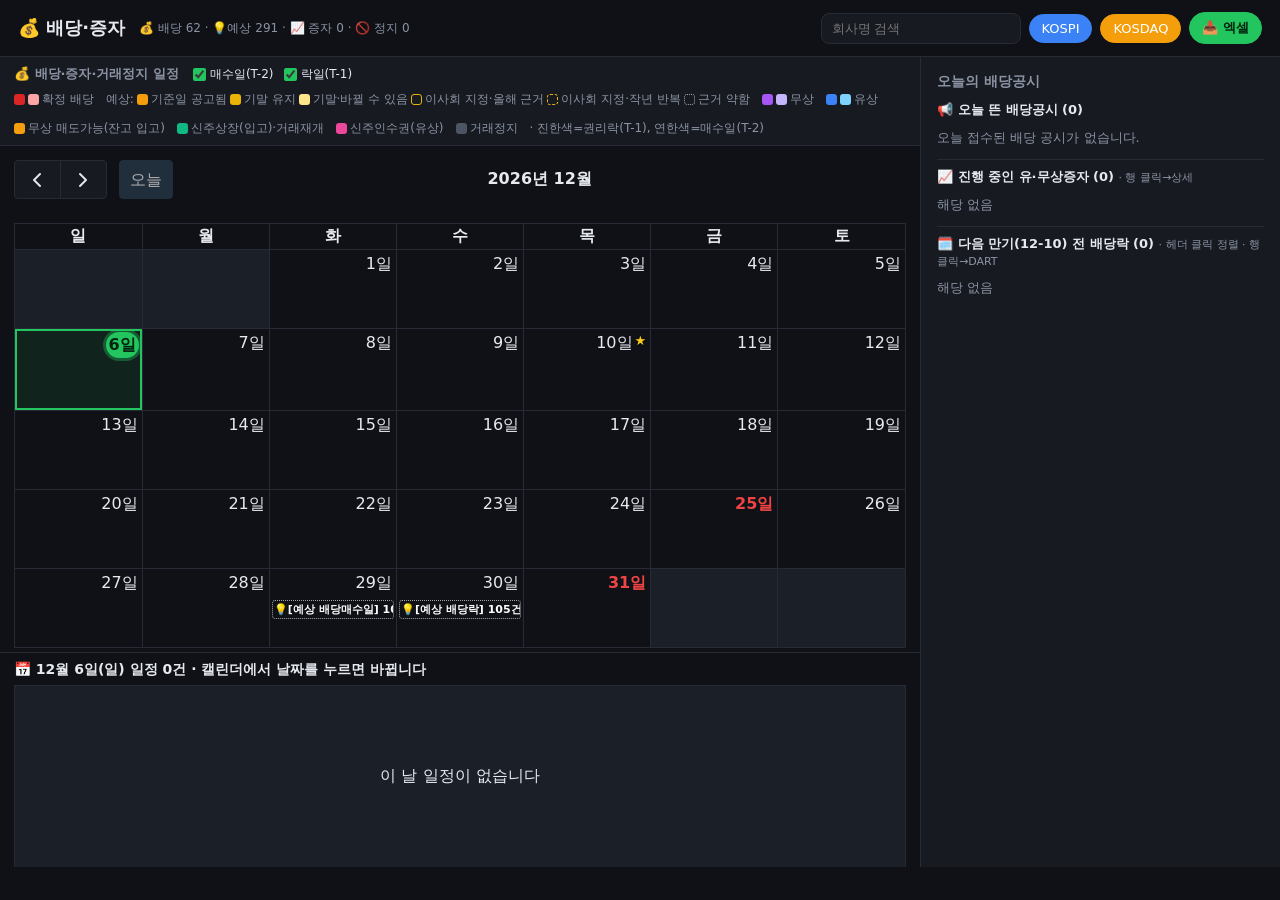
==== dividend/index.html @ 0f963ffe "배당 엑셀: 지급일 칸 삭제, 만기 후·배당락 월물을 매월 만기(주식선물 월물) 기준으로 - 몇월 만기 후 = 배당매수일이 들어가지 않는 가장 끝 월물(만기 당일 포함) + '만기" ====
<!DOCTYPE html>
<html lang="ko">
<head>
<meta charset="UTF-8">
<meta name="viewport" content="width=device-width, initial-scale=1.0">
<title>💰 배당·증자 캘린더</title>
<script src="../common/vendor/fullcalendar.min.js"></script>
<script src="../common/common.js"></script>
<script src="../common/vendor/xlsx.style.min.js"></script>
<link rel="stylesheet" href="../common/common.css">
<style>
  .dortab{width:100%;border-collapse:collapse;font-size:13px}
  .dortab th{text-align:left;color:var(--muted);font-size:11px;font-weight:600;padding:5px 8px;border-bottom:1px solid var(--line);cursor:pointer;user-select:none;white-space:nowrap}
  .dortab th[data-sk]:hover{color:var(--div)}
  .dortab th .ar{font-size:10px;color:var(--muted)}
  .dortab td{padding:6px 8px;border-bottom:1px solid var(--line)}
  .dortab tr.dor{cursor:pointer}
  .dortab tr.dor:hover td{background:var(--bg)}
  .dortab td.nm{font-weight:600}
  .dortab td.px{text-align:right;color:var(--muted);white-space:nowrap}
  .dortab td.dt{text-align:right;color:var(--muted);font-size:11px;white-space:nowrap}
  .cal-bar{display:flex;align-items:center;flex-wrap:wrap;gap:8px 14px;padding:8px 14px;border-bottom:1px solid var(--line);background:var(--panel)}
  .cal-bar-lbl{font-size:13px;font-weight:700;color:var(--muted);white-space:nowrap}
  .cal-legend{display:flex;align-items:center;gap:12px;font-size:12px;color:var(--muted);flex-wrap:wrap}
  .cal-legend .lg{display:inline-flex;align-items:center;gap:3px}
  .cal-legend .lg i{width:11px;height:11px;border-radius:3px;display:inline-block}
  .divlist .lh{font-size:13px;font-weight:700;margin-bottom:10px}
  .divlist .di{padding:9px 10px;border:1px solid var(--line);border-radius:8px;margin-bottom:7px;cursor:pointer;background:var(--bg)}
  .divlist .di:hover{border-color:var(--div)}
  .divlist .di b{font-size:14px}
  .divlist .di .sub{font-size:12px;color:var(--muted)}
  .divlist .mkt{font-size:10px;padding:1px 6px;border-radius:5px;margin-left:4px}
  #dayList .mkt{font-size:11px;font-weight:800;padding:1px 6px;border-radius:5px;margin-right:4px}
  #dayList .mkt.KOSPI{background:#1d4ed8;color:#fff}
  #dayList .mkt.KOSDAQ{background:#f59e0b;color:#1a1200}
  .mkt.KOSPI{background:rgba(59,130,246,.2);color:#93c5fd}
  .mkt.KOSDAQ{background:rgba(245,158,11,.2);color:#fcd34d}
  .back{display:inline-block;margin-bottom:10px;color:var(--div);cursor:pointer;font-size:13px}
  /* 지수배당포인트 (사이드 상단) — 지수 카드(접기) > 포함 종목·배당금·배당락일 */
  .dp{margin-bottom:14px;padding-bottom:10px;border-bottom:1px solid var(--line)}
  .dp .lh{font-size:13px;font-weight:700;margin-bottom:8px}
  .dpf{font-size:12px;line-height:1.55;padding:8px 10px;border:1px dashed var(--line);border-radius:8px;background:var(--bg);margin-bottom:8px}
  .dpf span{color:var(--muted);font-size:11px}
  .dpc{border:1px solid var(--line);border-radius:8px;margin-bottom:7px;background:var(--bg)}
  .dpc>summary{cursor:pointer;padding:9px 10px;list-style-position:inside;font-size:14px}
  .dpc>summary .dpt{float:right;font-weight:800;color:var(--div)}
  .dpc>summary .dps{display:block;font-size:11px;color:var(--muted);margin-top:2px;padding-left:14px}
  .dpc[open]>summary{border-bottom:1px solid var(--line)}
  .dpm{font-size:11px;color:var(--muted);padding:6px 10px}
  .dperr{color:#f87171}
  .dpi{font-size:12px;margin:0 0 4px}
  .dpi td{padding:4px 8px}
  .dpi th{cursor:default}
  .st{font-size:10px;font-weight:600;padding:1px 5px;border-radius:5px;margin-left:3px}
  .st.ok{background:rgba(34,197,94,.18);color:#86efac}
  .st.half{background:rgba(59,130,246,.18);color:#93c5fd}
  .st.est{background:rgba(234,179,8,.18);color:#fde047}
  .st.und{background:rgba(239,68,68,.16);color:#fca5a5}
  /* 기준일 확정 5단계 사다리 */
  .lad{margin:6px 0 2px;display:flex;flex-direction:column;gap:3px}
  .lad .st{display:flex;align-items:flex-start;gap:7px;font-size:12px;line-height:1.45;padding:2px 5px;border-radius:5px}
  .lad .st .dot{flex:none;width:15px;text-align:center}
  .lad .st.none{color:var(--muted)}
  .lad .st.cur{background:rgba(234,179,8,.13);outline:1px solid rgba(234,179,8,.35)}
  .lad .st b{font-weight:700}
  .lad .st .sub{color:var(--muted);font-weight:400}
  .anc{font-size:12.5px;margin:6px 0 2px;padding:6px 8px;border-radius:6px;background:rgba(124,197,255,.08);border:1px solid rgba(124,197,255,.25)}
  /* 배당 — 권리락(T-1) 진빨강 / 매수일(T-2) 연빨강 */
  .fc-event.dv-ex{background:#dc2626;border-color:#dc2626;color:#fff;font-weight:600}
  .fc-event.dv-buy{background:#fca5a5;border-color:#fca5a5;color:#3a0a0a;font-weight:600}
  /* 월 캘린더 + 아래 선택한 날짜 목록 */
  .cal-scroll{flex:1;min-height:0;overflow:auto}
  .cal-scroll #calendar{flex:none;overflow:visible;padding-bottom:4px}
  .fc .fc-daygrid-day{cursor:pointer}
  .fc .fc-daygrid-day.sel{background:rgba(34,197,94,.10);box-shadow:inset 0 0 0 2px var(--accent)}
  .day-h{padding:8px 14px 6px;font-weight:700;font-size:14px;border-top:1px solid var(--line)}
  #dayList{padding:0 14px 14px}
  /* 예상배당 날짜 확실도 — 진할수록 확실, 점선으로 갈수록 날짜 근거가 약함 */
  .fc-event.est{font-weight:600}
  .fc-event.est-g0{background:#f59e0b;border-color:#f59e0b;color:#241a00}
  .fc-event.est-g1{background:var(--est);border-color:var(--est);color:#241a00}
  .fc-event.est-g2{background:#fde68a;border-color:#fde68a;color:#241a00}
  .fc-event.est-g3{background:rgba(234,179,8,.18);border:1.5px solid var(--est);color:#fde047}
  .fc-event.est-g4{background:transparent;border:1.5px dashed var(--est);color:#fde047}
  .fc-event.est-g5{background:transparent;border:1.5px dotted #a3a3a3;color:#d4d4d4}
  .grade{font-size:11px;font-weight:700;padding:1px 6px;border-radius:5px;background:rgba(234,179,8,.18);color:#fde047;white-space:nowrap}
  .chip.xlsx{color:#04240f;background:var(--accent);border-color:var(--accent);font-weight:700}
  .show-pick{display:flex;gap:10px;align-items:center;font-size:12px;color:var(--text)}
  .show-pick label{display:inline-flex;align-items:center;gap:4px;cursor:pointer;user-select:none;white-space:nowrap}
  .show-pick input{margin:0;accent-color:var(--accent);cursor:pointer}
  /* 무상증자 — 권리락(T-1) 보라 / 권리부매수(T-2) 연보라 */
  .fc-event.cap-bonus-ex{background:#a855f7;border-color:#a855f7;font-weight:600}
  .fc-event.cap-bonus-buy{background:#c4b5fd;border-color:#c4b5fd;color:#1a1030;font-weight:600}
  /* 유상증자 — 권리락(T-1) 파랑 / 권리부매수(T-2) 하늘 */
  .fc-event.cap-rights-ex{background:#3b82f6;border-color:#3b82f6;font-weight:600}
  .fc-event.cap-rights-buy{background:#7dd3fc;border-color:#7dd3fc;color:#04222a;font-weight:600}
  /* 신주 상장(입고)일 — 무·유 공통 초록 / 유상 신주인수권증서 상장(입고)일 핑크 */
  .fc-event.cap-list{background:#10b981;border-color:#10b981;color:#022c22;font-weight:700}
  .fc-event.cap-warrant{background:#ec4899;border-color:#ec4899;color:#2a0716;font-weight:700}
  /* 무상 매도 가능일(신주상장 T-2, 잔고 입고) — 주황 */
  .fc-event.cap-sell{background:#f59e0b;border-color:#f59e0b;color:#2a1700;font-weight:700}
  /* 거래정지 — 정지 시작(진회색) / 거래재개 초록, 예정이면 점선 테두리 */
  .fc-event.halt-stop{background:#4b5563;border-color:#374151;color:#f3f4f6;font-weight:700}
  .fc-event.halt-resume{background:#10b981;border-color:#10b981;color:#022c22;font-weight:700}
  .fc-event.halt-tent{background:transparent;border:1.5px dashed #10b981;color:#10b981}
  /* 목록 보기 — 하루치 안에서 색 띠가 이어 보이지 않게 행 배경은 그대로, 점만 색 */
  .fc-list-event td{background:transparent!important}
</style>
</head>
<body>
<header>
  <h1>💰 배당·증자</h1>
  <span class="meta" id="meta">불러오는 중…</span>
  <div class="controls">
    <input type="search" id="q" placeholder="회사명 검색">
    <span class="chip kospi on" data-market="KOSPI">KOSPI</span>
    <span class="chip kosdaq on" data-market="KOSDAQ">KOSDAQ</span>
    <span class="chip xlsx" id="xlsxBtn" title="캘린더에 보고 있는 달 1일부터 그 이후 배당(확정·예상)을 엑셀로 — 검색·시장 필터 반영">📥 엑셀</span>
  </div>
</header>
<div class="cal-row">
  <div class="cal-col">
    <div class="cal-bar">
      <span class="cal-bar-lbl">💰 배당·증자·거래정지 일정</span>
      <span class="show-pick" title="배당·증자의 매수일(T-2) / 락일(T-1) 중 볼 것">
        <label><input type="checkbox" id="showBuy" checked> 매수일(T-2)</label>
        <label><input type="checkbox" id="showEx" checked> 락일(T-1)</label>
      </span>
      <span class="cal-legend">
        <span class="lg"><i style="background:#dc2626"></i><i style="background:#fca5a5"></i> 확정 배당</span>
        <span class="lg" title="예상배당 — 기준일 날짜가 얼마나 확실한가">예상:
          <i style="background:#f59e0b"></i>기준일 공고됨
          <i style="background:var(--est)"></i>기말 유지 <i style="background:#fde68a"></i>기말·바뀔 수 있음
          <i style="border:1.5px solid var(--est)"></i>이사회 지정·올해 근거 <i style="border:1.5px dashed var(--est)"></i>이사회 지정·작년 반복
          <i style="border:1.5px dotted #a3a3a3"></i>근거 약함</span>
        <span class="lg"><i style="background:#a855f7"></i><i style="background:#c4b5fd"></i> 무상</span>
        <span class="lg"><i style="background:#3b82f6"></i><i style="background:#7dd3fc"></i> 유상</span>
        <span class="lg"><i style="background:#f59e0b"></i> 무상 매도가능(잔고 입고)</span>
        <span class="lg"><i style="background:#10b981"></i> 신주상장(입고)·거래재개</span>
        <span class="lg"><i style="background:#ec4899"></i> 신주인수권(유상)</span>
        <span class="lg"><i style="background:#4b5563"></i> 거래정지</span>
        <span>· 진한색=권리락(T-1), 연한색=매수일(T-2)</span>
      </span>
    </div>
    <div class="cal-scroll">
      <div id="calendar"></div>
      <div class="day-h" id="dayHead"></div>
      <div id="dayList"></div>
    </div>
  </div>
  <div id="side">
    <h2>오늘의 배당공시</h2>
    <div id="detail" class="empty">캘린더에서 항목을 클릭하면 여기에 내용이 표시됩니다.</div>
  </div>
</div>
<script>
// 배당 페이지 = 이 폴더 + common/ — 데이터는 DATA 아래 DATA_FILES 만 읽는다(따로 배포할 때 이 파일들만 같이 올림)
const DATA = "../data/";
const DATA_FILES = ["dividends.json","capital.json","research.json","halts.json","divpoints.json","expiries.json","dividend_check.json"];
let DIV = [], CAP = [], HALT = [], EXP = [];
let RES = {companies:{}, events:[]};   // 리서치: 기준일 판정 + 예상배당(research.json)
let DP = null;                         // 지수배당포인트(divpoints.json)
let HOL = new Set(), EXPD = new Set(); // 휴장일·만기일 ISO 날짜 — 캘린더 날짜 빨간 글자·노란 별표
let calendar, dayCal;                  // 위: 월 캘린더(같은 날 같은 종류 많으면 묶음) / 아래: 선택한 날짜 목록(다 펼침)
let selDate = dISO(new Date());
const filters = { q:"", KOSPI:true, KOSDAQ:true };
let divListMode = false;               // 사이드가 '오늘의 배당공시' 목록이면 갱신 때 다시 그림
const todayISO = () => dISO(new Date());
const matchQ = e => { const q = filters.q.trim().toLowerCase(); return !q || `${e.corp}`.toLowerCase().includes(q); };
const shown = e => filters[e.market] && matchQ(e);
const show = {buy:true, ex:true};      // 매수일(T-2)·락일(T-1) 중 무엇을 볼지 — 배당·예상배당·증자 공통
try{ Object.assign(show, JSON.parse(localStorage.getItem("div.show") || "{}")); }catch(_){}

// 예상배당 날짜 확실도 — 기준일 날짜가 얼마나 확실한가(금액은 별도). research.py 의 판정·날짜 근거로 나눔
const EST_GRADE = [
  {g:0, t:"기준일 공고됨·금액만 예상", d:"회사가 기준일을 공고했고 금액만 아직 안 나옴"},
  {g:1, t:"결산기말 기준일 유지", d:"작년에도 결산기말·분기말이었고, 정관상 바뀔 근거가 없음"},
  {g:2, t:"결산기말이지만 바뀔 수 있음", d:"작년엔 결산기말·분기말이었지만, 정관상 이사회가 기준일을 따로 정할 수 있음"},
  {g:3, t:"이사회 지정일·올해 주총/실적발표로 추정", d:"이사회가 정하는 기준일 — 올해 정기주총일·실적발표 예정일에 작년 간격을 더함"},
  {g:4, t:"이사회 지정일·작년 날짜 반복", d:"이사회가 정하는 기준일 — 올해 근거가 아직 없어 작년 같은 회차 기준일 + 52주"},
  {g:5, t:"근거 약함", d:"이 회사 이력이 없거나 판별이 어려워 수집대상 전체 중앙값 등으로 추정"},
];
const md = iso => iso ? `${+iso.slice(5,7)}/${+iso.slice(8,10)}` : "";
const estLabel = e => `예상 기준일 ${md(e.record_date)} — ${e.reason || estGrade(e).t}`;   // 날짜 + 이유 한 줄 (research.py 가 회차마다 만든 이유)
function estGrade(e){
  if(e.method==="확정 기준일") return EST_GRADE[0];
  if(e.method==="고정") return EST_GRADE[e.may_change ? 2 : 1];
  if(e.method==="유동" && e.alt && e.alt.A2) return EST_GRADE[3];
  if(e.method==="유동" && e.alt && e.alt.A1) return EST_GRADE[4];
  return EST_GRADE[5];
}
const METHOD_TXT = {"고정":"결산기말·분기말 고정", "유동":"이사회가 따로 정함", "유동 가능":"이사회가 정할 수 있음(이력 없음)",
                    "판별 불가":"판별 불가", "확정 기준일":"기준일 공고됨"};
const ALT_TXT = {A1:"작년 날짜 반복", A2:"올해 주총·실적발표 기준"};
const COND_TXT = {D13:"결산기말 전 한 달에 주총용 명부폐쇄만 있음", D14:"결산기말 전 한 달에 배당 기준일 공고 없음"};
const CH_TXT = {O:"이사회가 기준일을 따로 정할 수 있음", X:"기준일이 결산기말로 고정"};

let _divUp = [], _divSort = {key:"ex", dir:1};   // 기본: 배당락일 오름차순(가까운 날 먼저)
function divRowsHtml(){                 // 정렬 상태(_divSort) 반영해 배당락 표 행 생성
  const arr = _divUp.slice(), k = _divSort.key, dir = _divSort.dir;
  arr.sort((a,b)=>{
    if(k==="amt"){
      const pa=(a.per_share!=null)?+a.per_share:-Infinity, pb=(b.per_share!=null)?+b.per_share:-Infinity;
      return dir*(pa-pb);
    }
    if(k==="ex") return dir*((a.ex_date||"").localeCompare(b.ex_date||""));   // ISO 날짜는 사전식=시간순
    return dir*(a.corp||"").localeCompare(b.corp||"","ko");
  });
  return arr.map(e=>{
    const amt = (e.per_share!=null)?won(e.per_share)+"원":"미정";
    return `<tr class="dor" data-url="${esc(e.url)}"><td class="nm">${esc(e.corp)}</td><td class="px">${amt}</td><td class="dt">락 ${esc((e.ex_date||"").slice(5))}</td></tr>`;
  }).join("");
}
function renderDivUpTable(){
  const tb = document.getElementById("divUpBody"); if(!tb) return;
  tb.innerHTML = divRowsHtml();
  tb.querySelectorAll("tr.dor").forEach(el=> el.addEventListener("click",()=>{
    if(el.dataset.url) window.open(el.dataset.url,"_blank","noopener");   // 클릭 → DART 원문
  }));
  document.querySelectorAll("#divUpTab th[data-sk]").forEach(th=>{
    const on = th.dataset.sk===_divSort.key, ar = th.querySelector(".ar");
    if(ar) ar.textContent = on ? (_divSort.dir>0?"▲":"▼") : "⇅";
  });
}
function sortDivUp(k){                  // 헤더 클릭 → 정렬 키/방향 토글
  if(_divSort.key===k) _divSort.dir*=-1;
  else { _divSort.key=k; _divSort.dir = (k==="amt")?-1:1; }   // 배당금은 높은순 먼저, 이름/배당락은 오름차순
  renderDivUpTable();
}
const _dpOpen = new Set();   // 펼친 카드 키 — 자동갱신 재렌더에도 펼침 유지
const DP_ST = {"확정":"ok", "금액예상":"half", "예상":"est"};
function dpHtml(){
  if(!DP || !DP.indices) return "";
  const f2 = v => Number(v||0).toFixed(2);
  const md = d => esc((d||"").slice(5));
  let h = `<div class="dp"><div class="lh">📐 지수배당포인트 · 근월물 ${md(DP.expiries?.[0])} / 차월물 ${md(DP.expiries?.[1])} 만기</div>
    <div class="dpf"><b>${esc(DP.formula)}</b><br>
      <span>= 지수 × (배당 때문에 지수가 빠지는 비율) — 지수를 곱하는 건 비율을 포인트로 바꾸기 위함<br>
      대상: ${esc(DP.rule)} · 확정=DART 배당결정, 금액예상=기준일만 공시, 예상=리서치 추정,
      <b>월물미정</b>=기준일 공고 전이라 오늘+14일(${md(DP.earliest_ex)} 배당락)부터 근월물에 들어올 수 있음</span></div>`;
  DP.indices.forEach(c=>{
    const k = "c:"+c.key;
    const lvl = c.index_close ? Number(c.index_close).toLocaleString("ko-KR",{minimumFractionDigits:2}) : "-";
    const ms = c.months || [];
    h += `<details class="dpc" data-k="${esc(k)}"${_dpOpen.has(k)?" open":""}>
      <summary><b>${esc(c.name)}</b><span class="dpt">${ms.map(m=>f2(m.total)).join(" / ")}pt</span>
        <span class="dps">${ms.map(m=>`${esc(m.label)} 확정 ${f2(m.confirmed)} · 예상 ${f2(m.estimated)} · 월물미정 ${f2(m.undecided)}`).join("<br>")}</span></summary>
      <div class="dpm">${esc(c.etf)} PDF ${esc(c.pdf_date)} · ${c.n_stocks}종목 · 지수 ${lvl} (${esc((c.index_date||"").slice(5))} 종가)${c.error?` · <span class="dperr">⚠ 오늘 수집 실패 — 직전본 사용</span>`:""}</div>`;
    ms.forEach(m=>{
      const items = m.days.flatMap(d => d.items.map(x => ({...x, ex_date:d.ex_date})));
      h += `<div class="dpm"><b>${esc(m.label)}</b> ${md(m.expiry)} 만기 — ${f2(m.total)}pt</div>`;
      if(!items.length) h += `<div class="dpm">${c.n_stocks?"이 월물 배당락 없음":"PDF 없음 — 수집 대기"}</div>`;
      else h += `<table class="dortab dpi"><thead><tr><th>종목 (${items.length})</th><th style="text-align:right">배당금</th><th style="text-align:right">배당락일</th></tr></thead><tbody>`
        + items.map(x=>`<tr class="dor" data-url="${esc(x.url||"")}" title="${esc(`${x.div_type} · 기준일 ${x.record_date}${x.basis?"\n"+x.basis:""}`)}">
            <td class="nm">${esc(x.corp)}<span class="st ${DP_ST[x.status]||"est"}">${esc(x.status)}</span>${x.undecided?`<span class="st und">월물미정</span>`:""}</td>
            <td class="px">${won(x.dps)}원</td><td class="dt">${esc(x.ex_date.slice(5))}</td></tr>`).join("")
        + `</tbody></table>`;
      if(m.undetermined.length)
        h += `<div class="dpm">금액 미정(포인트 제외): ${m.undetermined.map(u=>`${esc(u.corp)}(${esc(u.ex_date.slice(5))})`).join(", ")}</div>`;
    });
    h += `</details>`;
  });
  return h + `</div>`;
}
function bindDp(box){
  box.querySelectorAll(".dp details[data-k]").forEach(el=> el.addEventListener("toggle",()=>{
    el.open ? _dpOpen.add(el.dataset.k) : _dpOpen.delete(el.dataset.k);
  }));
  box.querySelectorAll(".dpi tr.dor").forEach(el=> el.addEventListener("click",()=>{
    if(el.dataset.url) window.open(el.dataset.url,"_blank","noopener");   // 확정 → DART 원문 (예상은 원문 없음)
  }));
}
function renderDivToday(){
  divListMode = true;
  const box = document.getElementById("detail"); box.className = "";
  const ti = todayISO();
  // 상단: 오늘 뜬 배당공시 (접수일=오늘)
  const list = DIV.filter(e => filters[e.market] && (e.rcept_dt||"") === ti.replace(/-/g,""));
  let h = dpHtml() + `<div class="divlist"><div class="lh">📢 오늘 뜬 배당공시 (${list.length})</div>`;
  if(!list.length) h += `<div class="empty">오늘 접수된 배당 공시가 없습니다.</div>`;
  list.forEach(e=>{
    h += `<div class="di" data-rc="${esc(e.rcept_no)}"><b>${esc(e.corp)}</b><span class="mkt ${esc(e.market)}">${esc(e.market)}</span><br>
      <span class="sub">${esc(e.div_type||"배당")} · ${e.per_share?won(e.per_share)+"원":"금액 미정"} · 매수 ${esc(e.confirm_date||"-")} · 락 ${esc(e.ex_date||"-")} · 기준 ${esc(e.record_date)}</span></div>`;
  });
  h += `</div>`;
  // 중간: 진행 중인 유·무상증자 (남은 일정이 있는 건) — 다음 일정순, 행 클릭→상세
  const capNow = CAP.filter(e=> filters[e.market]).map(e=>({e,
      next: [["매수일",e.buy_date],["권리락",e.ex_date],["증서상장",e.rights_date],["매도가능",e.sell_date],["신주상장",e.listing_date]]
              .filter(([,d])=> d && d>=ti).sort((a,b)=>a[1].localeCompare(b[1]))[0]}))
    .filter(x=> x.next).sort((a,b)=> a.next[1].localeCompare(b.next[1]));
  h += `<div class="divlist" style="margin-top:12px;border-top:1px solid var(--line);padding-top:8px">
    <div class="lh">📈 진행 중인 유·무상증자 (${capNow.length}) <span style="font-weight:400;color:var(--muted);font-size:11px">· 행 클릭→상세</span></div>`;
  if(!capNow.length) h += `<div class="empty">해당 없음</div>`;
  else h += `<table class="dortab" id="capTab"><thead><tr><th>종목</th><th>다음 일정</th><th>본전</th><th>현재</th><th>수익률</th></tr></thead><tbody>${
    capNow.map(({e,next})=>{
      const bonus = e.type==="무상증자";
      return `<tr class="dor" data-rc="${esc(e.rcept_no)}" data-ty="${esc(e.type)}">
        <td class="nm">${esc(e.corp)} <span style="font-size:10px;font-weight:700;color:${bonus?"#a855f7":"#3b82f6"}">${bonus?"무상":"유상"}</span></td>
        <td>${esc(next[1].slice(5))} ${esc(next[0])}</td>
        <td class="px">${e.base_price?won(e.base_price)+(e.ret==null?" (예상)":""):"-"}</td>
        <td class="px">${e.price?won(e.price):"-"}</td>
        <td class="px" style="font-weight:700;color:${e.ret>0?"#ef4444":e.ret<0?"#3b82f6":"var(--muted)"}">${e.ret!=null?pctTxt(e.ret):"-"}</td></tr>`;
    }).join("")}</tbody></table>`;
  h += `</div>`;
  // 하단: 다음 만기 전까지 배당락 리스트 (종목명·현재가, 클릭→DART)
  const nextExp = (EXP.map(x=>x.date).filter(d=>d>ti).sort()[0]) || "";
  _divUp = DIV.filter(e=> filters[e.market] && e.ex_date && e.ex_date>ti && (!nextExp || e.ex_date<=nextExp));
  h += `<div class="divlist" style="margin-top:12px;border-top:1px solid var(--line);padding-top:8px">
    <div class="lh">🗓️ 다음 만기${nextExp?`(${esc(nextExp.slice(5))})`:""} 전 배당락 (${_divUp.length}) <span style="font-weight:400;color:var(--muted);font-size:11px">· 헤더 클릭 정렬 · 행 클릭→DART</span></div>`;
  if(!_divUp.length) h += `<div class="empty">해당 없음</div>`;
  else h += `<table class="dortab" id="divUpTab"><thead><tr>
      <th data-sk="name" onclick="sortDivUp('name')">종목명 <span class="ar">⇅</span></th>
      <th data-sk="amt" onclick="sortDivUp('amt')">배당금 <span class="ar">⇅</span></th>
      <th data-sk="ex" onclick="sortDivUp('ex')">배당락 <span class="ar">⇅</span></th></tr></thead><tbody id="divUpBody"></tbody></table>`;
  h += `</div>`;
  box.innerHTML = h;
  bindDp(box);
  box.querySelectorAll(".di").forEach(el=> el.addEventListener("click",()=>{
    const e = DIV.find(x=>x.rcept_no===el.dataset.rc); if(e) showDetail({...e, kind:"div"});
  }));
  box.querySelectorAll("#capTab tr.dor").forEach(el=> el.addEventListener("click",()=>{
    const e = CAP.find(x=>x.rcept_no===el.dataset.rc && x.type===el.dataset.ty); if(e) showDetail({...e, kind:"cap"});
  }));
  renderDivUpTable();
}

function haltEvents(){   // 거래정지 → '🚫정지 시작' + '✅거래재개' 2점 이벤트
  const out = [];
  HALT.filter(shown).forEach((e,i)=>{
    const props = {...e, kind:"halt"};
    if(e.halt_date)
      out.push({id:"hs"+i, title:`🚫 ${e.corp} 정지·${e.reason||""}`, start:e.halt_date,
                allDay:true, classNames:["halt-stop"], extendedProps:props});
    if(e.resume_date)
      out.push({id:"hr"+i, title:`✅ ${e.corp} 재개${e.resume_confirmed?"":"(예정)"}`, start:e.resume_date,
                allDay:true, classNames:["halt-resume", ...(e.resume_confirmed?[]:["halt-tent"])], extendedProps:props});
  });
  return out;
}
function divEvents(){
  const out = [];
  DIV.filter(shown).forEach((e,i)=>{
    const amt = e.per_share?` (${won(e.per_share)}원)`:" (금액 미정)";
    const props = {...e, kind:"div"};
    if(show.buy) out.push({id:"vb"+i, title:`[배당매수일] ${e.corp}${amt}`, start:e.confirm_date||e.record_date,
                           allDay:true, classNames:["dv-buy"], extendedProps:props});
    if(show.ex)  out.push({id:"vx"+i, title:`[배당권리락] ${e.corp}${amt}`, start:e.ex_date||e.record_date,
                           allDay:true, classNames:["dv-ex"], extendedProps:props});
  });
  return out;
}
function capEvents(){   // 유상·무상증자 — 신주배정기준일 기준 권리락(T-1)/권리부매수(T-2)
  const out = [];
  CAP.filter(shown).forEach((e,i)=>{
    const bonus = e.type==="무상증자";
    const pre = bonus ? "무상" : "유상";
    const props = {...e, kind:"cap"};
    const even = e.ret!=null ? ` 본전 ${won(e.base_price)}·현재 ${won(e.price)} ${pctTxt(e.ret)}`
               : e.base_price ? ` 예상기준가 ${won(e.base_price)}` : "";
    if(show.buy && (e.buy_date||e.record_date))
      out.push({id:"cb"+i, title:`[${pre}매수일] ${e.corp}`, start:e.buy_date||e.record_date, allDay:true,
                classNames:[bonus?"cap-bonus-buy":"cap-rights-buy"], extendedProps:props});
    if(show.ex && (e.ex_date||e.record_date))
      out.push({id:"cx"+i, title:`[${pre}권리락] ${e.corp}${even}`, start:e.ex_date||e.record_date, allDay:true,
                classNames:[bonus?"cap-bonus-ex":"cap-rights-ex"], extendedProps:props});
    // 무상 매도 가능일(신주상장 T-2) — 잔고가 들어와 팔 수 있는 날, 엠피스 장부단가 주의
    if(e.sell_date)
      out.push({id:"cs"+i, title:`[무상매도가능] ${e.corp} ⚠엠피스 장부단가${even}`, start:e.sell_date, allDay:true,
                classNames:["cap-sell"], extendedProps:props});
    // 신주 상장(입고)일 — 무·유 공통, 항상 표시(실제 신주가 계좌에 들어오는 날)
    if(e.listing_date)
      out.push({id:"cl"+i, title:`[${pre}신주상장${bonus?"·락금액 보정":""}] ${e.corp}${bonus?even:(e.issue_ret!=null?` 발행가 ${won(e.issue_adj)}·현재 ${won(e.price)} ${pctTxt(e.issue_ret)}`:"")}`, start:e.listing_date, allDay:true,
                classNames:["cap-list"], extendedProps:props});
    // 신주인수권증서 상장(입고)일 — 유상만(서버에서 유상만 채움)
    if(e.rights_date)
      out.push({id:"cw"+i, title:`[유상신주인수권] ${e.corp}${e.even_rights!=null?` 본전 ${won(e.even_rights)}·`:" "}${e.rights_theo!=null?`이론 ${won(e.rights_theo)}`:""}`, start:e.rights_date, allDay:true,
                classNames:["cap-warrant"], extendedProps:props});
  });
  return out;
}
const SAME_ROUND_DAYS = 45;   // divpoints.py 와 같은 규칙 — 화면·엑셀·지수배당포인트의 예상 목록이 같게
function estList(){   // 예상배당(리서치 추정) — 확정 공시가 나온 회차(같은 종목·같은 배당종류·기준일 ±45일)는 뺌, 검색·시장 필터 반영
  const dday = (a,b)=> Math.abs((new Date(a)-new Date(b))/864e5);
  const superseded = e => DIV.some(c=> c.stock===e.stock && c.record_date && ["", e.div_type].includes(c.div_type||"")
                                      && dday(c.record_date, e.record_date) <= SAME_ROUND_DAYS);
  return (RES.events||[]).filter(e=> shown(e) && !superseded(e));
}
function estEvents(){   // 예상배당 — 날짜 확실도별 노란색 계열
  const out = [];
  estList().forEach((e,i)=>{
    const g = estGrade(e);
    const amt = `${e.corp} (예상 ${e.per_share?won(e.per_share)+"원":"미정"}) · ${estLabel(e)}`;
    const props = {...e, kind:"est", grade:g};
    const cls = ["est", "est-g"+g.g];
    if(show.buy) out.push({id:"eb"+i, title:`💡[예상 배당매수일] ${amt}`, start:e.confirm_date||e.record_date,
                           allDay:true, classNames:cls, extendedProps:props});
    if(show.ex)  out.push({id:"ex"+i, title:`💡[예상 배당락] ${amt}`, start:e.ex_date||e.record_date,
                           allDay:true, classNames:cls, extendedProps:props});
  });
  return out;
}

const GROUP_MAX = 4;   // 월 캘린더에서 같은 날 같은 종류가 이보다 많으면 요약 한 줄 (아래 날짜 목록은 다 펼침)
const GROUP_LABEL = {eb:"💡[예상 배당매수일]", ex:"💡[예상 배당락]", vb:"[배당매수일]", vx:"[배당권리락]"};
function applyFilters(){
  const all = divEvents().concat(estEvents()).concat(capEvents()).concat(haltEvents());
  const groups = {};
  all.forEach(ev=> (groups[ev.start+"|"+ev.id.replace(/\d+$/,"")] ||= []).push(ev));
  const events = Object.values(groups).flatMap(g=>{
    if(g.length <= GROUP_MAX) return g;
    const items = g.map(ev=> ev.extendedProps), kind = g[0].id.replace(/\d+$/,"");
    const label = GROUP_LABEL[kind] || g[0].title.split(" ")[0];
    const n = m => items.filter(x=> x.market===m).length;
    return [{id:"g"+kind+g[0].start, title:`${label} ${g.length}건 · 코스피 ${n("KOSPI")} / 코스닥 ${n("KOSDAQ")}`, start:g[0].start,
             allDay:true, classNames:g[0].classNames, extendedProps:{kind:"group", label, date:g[0].start, items}}];
  });
  calendar.batchRendering(()=>{
    calendar.removeAllEvents();
    calendar.addEventSource(events);
  });
  dayCal.batchRendering(()=>{
    dayCal.removeAllEvents();
    dayCal.addEventSource(all);
  });
  dayHeader();
}

function dayHeader(){
  const n = dayCal.getEvents().filter(ev=> dISO(ev.start)===selDate).length;
  const d = new Date(selDate+"T00:00:00");
  document.getElementById("dayHead").textContent =
    `📅 ${d.getMonth()+1}월 ${d.getDate()}일(${"일월화수목금토"[d.getDay()]}) 일정 ${n}건 · 캘린더에서 날짜를 누르면 바뀝니다`;
}
function markSel(){
  document.querySelectorAll(".fc-daygrid-day[data-date]").forEach(el=> el.classList.toggle("sel", el.dataset.date===selDate));
}
function selectDate(iso){
  selDate = iso;
  markSel();
  dayCal.gotoDate(iso);
  dayHeader();
}

function stageLadder(e){
  // 5단계 사다리·앵커·경고 — research.py 가 계산한 값을 그대로 그림 (예상=e.ladder, 확정=회차별 ladders)
  const c = (RES.companies||{})[e.stock] || {};
  const lad = e.kind==="est" ? e.ladder : (c.ladders||{})[`${e.div_type}|${e.record_date}`];
  if(!lad) return "";
  const dot = {on:"✅", off:"○", none:"—"};
  const rows = lad.map(s=>`<div class="st ${s.state==="on"?"":"none"}${s.n==="④"&&s.state!=="on"?" cur":""}"><span class="dot">${dot[s.state]}</span>
      <span><b>${esc(s.n)} ${esc(s.name)}</b> <span class="sub">${esc(s.text)}</span></span></div>`).join("");
  let h = `<div class="wh" style="margin-top:8px">🪜 기준일 확정 단계 <span class="sub" style="font-weight:400;color:var(--muted)">— ④부터 확정</span></div><div class="lad">${rows}</div>`;
  if(e.kind==="est"){
    const alt = Object.entries(e.alt||{}).map(([k,v])=>`${ALT_TXT[k]||k} ${esc(v)}`).join(" · ");
    h += `<div class="anc">🧭 <b>${esc(METHOD_TXT[e.method]||e.method)}${e.may_change?" · 바뀔 수 있음":""}</b> — ${esc(e.why)}<br>날짜 근거: ${esc(e.anchor)}${alt?`<br>근거별 날짜: ${alt}`:""}</div>`;
    const cond = Object.entries(e.cond||{}).filter(([,v])=>v!==null).map(([k,v])=>`${COND_TXT[k]||k}: ${v?"해당":"해당 없음"}`).join(" · ");
    if(cond) h += `<div class="ev">참고 신호(적중률 측정 중, 판정엔 안 씀) — ${esc(cond)}</div>`;
    h += (e.warn||[]).map(w=>`<div class="ev">⚠ ${esc(w)}</div>`).join("");
  }
  return h;
}
function companyBlock(stock){   // 이 회사의 정관·결정기관·결산월·계획·근거 (research.json)
  const c = (RES.companies||{})[stock];
  if(!c) return "";
  const ch = Object.entries(c.charter||{}).map(([g,x])=>`${g}배당: ${esc(CH_TXT[x.v]||x.v)} <span class="sub">(${esc(x.src)})</span>`).join("<br>");
  const og = Object.entries(c.organ||{}).map(([g,v])=>`${g} ${esc(v)}`).join(" · ");
  const jd = Object.entries(c.judgments||{}).map(([t,j])=>`<div class="row">· ${esc(t)} ${esc(j.quarter)}: <b>${esc(METHOD_TXT[j.method]||j.method)}${j.may_change?" · 바뀔 수 있음":""}</b> <span class="sub">${esc(j.why)}</span></div>`).join("");
  let h = `<div class="why"><div class="wh">🏷️ 이 회사의 기준일 판정</div>${jd}
    <div class="row">정관상 배당기준일: ${ch||"정보 없음"}</div>
    <div class="row">배당액 결정기관: ${og||"미상"} · 결산월 ${esc(String(c.acc_mt))}월${c.acc_known?"":" (조회 실패 — 12월 가정)"}</div>`;
  if(c.charter_pending && c.charter_pending.date) h += `<div class="row">주총(${esc(c.charter_pending.date)}) 정관 기준일 변경 안건 상정 — 결과 대기</div>`;
  (c.notices||[]).forEach(n=> h += `<div class="ev">📣 ${esc(n.date)} ${esc(n.title)} → ${esc(n.quarter)} ${esc(n.div_type)}${n.hint?` (${esc(n.hint)} 이후)`:""}</div>`);
  (c.plans||[]).forEach(p=> h += `<div class="ev">📑 ${esc(p.date)} ${esc(p.title)}: ${p.lines.map(esc).join(" … ")}</div>`);
  h += (c.evidence||[]).map(x=>`<div class="ev">· ${esc(x)}</div>`).join("");
  return h + `</div>`;
}
function whyBlock(e){
  // "왜 이 날짜인가" — 파생 날짜 설명 + 5단계 사다리 + 회사 판정 + 배당 이력
  let h = `<div class="why"><div class="wh">📍 날짜 산출 근거</div>
    <div class="row">📌 <b>기준일(${esc(e.record_date)})</b> — 이날 주주명부에 올라 있어야 배당. 배당락·매수일은 여기서 자동 계산됩니다.</div>
    <div class="row">🗓️ <b>배당매수일(${esc(e.confirm_date||"-")})</b> — 기준일 T-2(국내 T+2 결제). <b>이날까지 매수</b>.</div>
    <div class="row">🚫 <b>배당락일(${esc(e.ex_date||"-")})</b> — 기준일 T-1. 이날부터 배당 없음. 현금배당은 거래소 가격조정 없이 시장에서 통상 배당액만큼 하락.</div>
    <div class="row" style="margin-top:3px;color:var(--muted)">※ 영업일: 주말·한국 공휴일·근로자의날·연말폐장 제외.</div>`;
  h += stageLadder(e);
  return h + `</div>` + companyBlock(e.stock) + divHistBlock(e.stock);
}
function divHistBlock(stock){   // 이 회사가 원래 주는 배당 — 구성(분기·결산 등) + 회차별 이력 (research.json)
  const c = (RES.companies||{})[stock];
  if(!c || !(c.rounds||[]).length) return "";
  return `<div class="why"><div class="wh">📚 이 회사의 배당 구성: <span style="color:var(--est)">${esc(c.pattern||"")}</span></div>
    <table class="dortab"><thead><tr><th>회차</th><th>구분</th><th style="text-align:right">금액</th><th style="text-align:right">확정→기준일</th><th>기준일</th></tr></thead><tbody>`
    + c.rounds.map(x=>`<tr title="${esc(`결산기말·분기말 ${x.quarter_end} · 출처 ${x.src}`)}"><td>${esc(x.quarter)}</td><td>${esc((x.div_type||"배당").replace("배당",""))}</td>
        <td class="px">${x.per_share?won(x.per_share)+"원":"-"}${x.special?' <span title="이전 회차 중앙값의 2배 초과 — 특별배당 포함으로 보고 예상 금액에서 제외">특별</span>':""}</td>
        <td class="dt">${esc((x.decided||"-").slice(2))}→${esc(x.record_date.slice(2))}</td>
        <td>${x.fixed?"결산기말·분기말":"<b>이사회 지정</b>"}${x.amount_first?' · <span title="배당액 확정일이 기준일보다 먼저 — 금액을 알고 살 수 있음">금액 먼저 공시</span>':""}</td></tr>`).join("")
    + `</tbody></table></div>`;
}

let _group = null;   // 마지막으로 연 묶음 — 종목 상세에서 목록으로 돌아가기
const backLinks = e => `<span class="back" onclick="renderDivToday()">‹ 오늘의 배당공시</span>${_group && _group.items.includes(e) ? ` · <span class="back" onclick="showDetail(_group)">‹ ${esc(_group.label)} 목록</span>` : ""}`;
function showDetail(e){
  const box = document.getElementById("detail");
  divListMode = false; box.className = "";
  if(e.kind==="group"){
    _group = e;
    const dp = {};
    (DP?.indices||[]).forEach(c=> (c.months||[]).forEach(m=> m.days.forEach(d=> d.items.forEach(x=> dp[x.stock+"|"+d.ex_date] = x))));
    const rows = e.items.map(x=>({x, p:dp[x.stock+"|"+x.ex_date]}))
      .sort((a,b)=> (b.x.grade?.g ?? -1) - (a.x.grade?.g ?? -1) || (+b.x.per_share||0) - (+a.x.per_share||0));
    box.innerHTML = `<div class="detail">
        <span class="back" onclick="renderDivToday()">‹ 오늘의 배당공시</span>
        <div class="corp">${esc(e.label)} <span style="font-size:13px;color:var(--muted)">${esc(e.date)} · ${e.items.length}건</span></div>
        <div class="row" style="color:var(--muted)">날짜 근거가 약한 것(바뀔 수 있는 것) 먼저, 그다음 금액순 · 수익률·지수pt 는 차월물 만기까지 배당락만 · 행 클릭→상세</div>
        <table class="dortab" id="grpTab"><thead><tr><th>종목</th><th style="text-align:right">금액</th><th>날짜 확실도</th>
          <th style="text-align:right">수익률</th><th style="text-align:right">지수pt</th></tr></thead><tbody>${
        rows.map(({x,p})=>`<tr class="dor" data-i="${e.items.indexOf(x)}">
          <td class="nm">${esc(x.corp)} <span class="mkt ${esc(x.market)}">${esc(x.market)}</span></td>
          <td class="px">${x.per_share?won(x.per_share)+"원":"-"}</td>
          <td>${x.grade?`<span class="grade">${esc(x.grade.t)}</span>`:esc(x.div_type||x.type||"")}</td>
          <td class="px">${p?p.yield.toFixed(2)+"%":"-"}</td><td class="px">${p?p.points.toFixed(3):"-"}</td></tr>`).join("")}</tbody></table></div>`;
    box.querySelectorAll("#grpTab tr.dor").forEach(el=> el.addEventListener("click",()=> showDetail(e.items[+el.dataset.i])));
  } else if(e.kind==="est"){
    box.innerHTML = `
      <div class="detail">
        ${backLinks(e)}
        <div class="corp">💡 ${esc(e.corp)}<span class="badge ${esc(e.market)}">${esc(e.market)}</span></div>
        <div class="row">종목코드 ${esc(e.stock||"-")} · <b style="color:var(--est)">예상 ${esc(e.div_type||"배당")}</b> (리서치 추정)</div>
        <div class="row">📶 <b>${esc(estLabel(e))}</b> <span class="grade">${esc(estGrade(e).t)}</span></div>
        <div class="big" style="color:var(--est)">${e.per_share?won(e.per_share)+"원":"금액 미정"} <span style="font-size:13px;color:var(--muted)">/주 (예상)</span></div>
        <div class="row">🗓️ 예상 배당매수일(T-2) <b style="color:var(--est)">${esc(e.confirm_date||"-")}</b></div>
        <div class="row">🚫 예상 배당락일(T-1) ${esc(e.ex_date||"-")}</div>
        <div class="row">📌 예상 배당기준일 ${esc(e.record_date)} <span style="color:var(--muted)">(${esc(e.quarter)} · 결산기말·분기말 ${esc(e.quarter_end)})</span></div>
        <div class="row">💸 예상 지급일 ${esc(e.pay_date||"-")}</div>
        <div class="why"><div class="wh">🧠 예상 배당 — 추정 근거</div>
          ${stageLadder(e)}
          <div class="ev" style="margin-top:8px">🧮 금액: ${esc(e.amount_basis||"")}</div>
          <div class="ev" style="margin-top:4px">※ 공시 기반 자동 추정 (설계: docs/배당예측-워크플로우.md). 실제 공시(④)가 나오면 빨간색(확정) 이벤트로 대체됩니다.</div>
        </div>
        ${companyBlock(e.stock)}
        ${divHistBlock(e.stock)}
      </div>`;
  } else if(e.kind==="cap"){
    const bonus = e.type==="무상증자";
    const col = bonus ? "#a855f7" : "#3b82f6";
    box.innerHTML = `
      <div class="detail">
        ${backLinks(e)}
        <div class="corp">${bonus?"🆓":"💰"} ${esc(e.corp)}<span class="badge ${esc(e.market)}">${esc(e.market)}</span></div>
        <div class="row">종목코드 ${esc(e.stock||"-")} · <b style="color:${col}">${esc(e.type)}</b>${e.ratio?` · 배정비율 ${esc(e.ratio)}`:""}</div>
        <div class="row">🗓️ 권리부매수일(T-2) <b style="color:${col}">${esc(e.buy_date||"-")}</b> <span style="color:var(--muted)">— 이날까지 사야 신주배정 권리</span></div>
        <div class="row">🚫 권리락일(T-1) <b style="color:${col}">${esc(e.ex_date||"-")}</b> <span style="color:var(--muted)">— 이날부터 권리락</span></div>
        <div class="row">📌 신주배정기준일 ${esc(e.record_date)}</div>
        ${e.ret!=null?`<div class="row">📈 본전 주가(기준가) ${won(e.base_price)}원 → 현재가 ${won(e.price)}원 · <b style="color:${e.ret>0?"#ef4444":e.ret<0?"#3b82f6":"var(--text)"}">수익률 ${pctTxt(e.ret)}</b>${bonus?"":` <span style="color:var(--muted)">(주식 + 증서 이론가)</span>`}</div>`
          : e.base_price?`<div class="row">📈 예상 권리락 기준가(이론) <b>${won(e.base_price)}원</b> <span style="color:var(--muted)">— 현재가 ${won(e.price)}원을 권리부 종가로 본 값</span></div>`:""}
        ${e.rights_theo!=null?`<div class="row">🎟️ 발행가 ${won(e.issue_adj)}원 → 증서 이론가 <b style="color:#ec4899">${won(e.rights_theo)}원</b>${e.even_rights!=null?` (본전 ${won(e.even_rights)}원)`:""} · 1주당 ${esc(e.ratio)}개 · 청약 신주 <b style="color:${e.issue_ret>0?"#ef4444":e.issue_ret<0?"#3b82f6":"var(--text)"}">발행가 대비 ${pctTxt(e.issue_ret)}</b></div>`:""}
        ${e.rights_date?`<div class="row">🎟️ 신주인수권증서 상장(입고) <b style="color:#ec4899">${esc(e.rights_date)}</b> <span style="color:var(--muted)">— 이날부터 신주인수권 거래·입고</span></div>`:""}
        ${e.sell_date?`<div class="row">🟧 매도 가능(잔고 입고) <b style="color:#f59e0b">${esc(e.sell_date)}</b> <span style="color:var(--muted)">— 신주상장 2영업일 전(T-2)부터 신주 잔고가 들어와 팔 수 있음</span></div>`:""}
        ${e.listing_date?`<div class="row">📦 신주 상장(입고) <b style="color:#10b981">${esc(e.listing_date)}</b> <span style="color:var(--muted)">— ${bonus?"신주가 상장되는 날":"실제 신주가 계좌에 들어와 거래 시작"}</span></div>`:""}
        ${bonus?`<div class="why"><div class="wh">✅ 할 일</div>
          <div class="row">1. <b>매도 가능일(${esc(e.sell_date||"-")})</b> — 신주 잔고가 들어와 팔 수 있습니다.
            <b style="color:#f59e0b">⚠ 엠피스에는 신주 잔고가 아직 반영되지 않아 장부단가가 높게 잡혀 있습니다. 이때 매도차익을 잡으면 그 손익이 빠질(잃어버릴) 수 있으니 확인하세요.</b></div>
          <div class="row">2. <b>신주 상장일(${esc(e.listing_date||"-")})</b> — 락금액을 보정합니다.</div>
          <div class="row">3. <b>지수차익 관점</b> — 권리락으로 주가가 빠졌어도 지수차익에서 그만큼 수익을 봤습니다. 락 맞은 금액이 조금 들어왔다고 손실로 생각하지 마세요.</div>
          ${(()=>{   // 1주 보유 기준: 락 금액 vs 신주로 돌아온 금액, 그 차이는 지수선물 매도가 반대로 메움
            const r = Number(e.ratio), base = e.base_price, p = e.sell_price ?? e.price;
            if(!r || !base || !p || e.ret==null) return "";
            const lock = Math.round(base*r), back = Math.round(p*r), gap = back - lock;
            const est = e.sell_price==null ? " (매도 가능일 전 — 현재가로 계산)" : "";
            const sg = n => (n>0?"+":"")+won(n);
            return `<table class="dortab" style="margin-top:6px"><thead><tr><th colspan="2">1주 보유 기준 (신주 ${esc(e.ratio)}주)${est}</th></tr></thead><tbody>
              <tr><td>락 맞은 금액 (기준가 ${won(base)} × ${esc(e.ratio)})</td><td class="px">−${won(lock)}</td></tr>
              <tr><td>신주로 돌아온 금액 (${e.sell_price==null?"현재가":"매도 가능일 종가"} ${won(p)} × ${esc(e.ratio)})</td><td class="px">+${won(back)}</td></tr>
              <tr><td>현물만 보면 (그 사이 주가 변동분)</td><td class="px" style="color:${gap>0?"#ef4444":gap<0?"#3b82f6":"inherit"}">${sg(gap)}</td></tr>
              <tr><td>지수선물 매도 (같은 변동을 반대로)</td><td class="px" style="color:${-gap>0?"#ef4444":-gap<0?"#3b82f6":"inherit"}">${sg(-gap)}</td></tr>
              <tr><td><b>지수차익 손익 (현물 + 선물)</b></td><td class="px"><b>0</b></td></tr></tbody></table>`;
          })()}
        </div>`:""}
        <div class="why"><div class="wh">📍 날짜 안내</div>
          <div class="row">📌 <b>신주배정기준일(${esc(e.record_date)})</b> — 이날 주주명부에 있어야 ${bonus?"무상":"유상"}신주를 배정받습니다.</div>
          <div class="row">🗓️ <b>권리부매수일(${esc(e.buy_date||"-")})</b> — 기준일 2영업일 전(T-2). T+2 결제라 이날까지 매수해야 권리를 받습니다.</div>
          <div class="row">🚫 <b>권리락일(${esc(e.ex_date||"-")})</b> — 기준일 1영업일 전(T-1). 이날부터 신주 권리가 없어 통상 권리락으로 주가가 조정됩니다.</div>
          <div class="row">📈 <b>권리락 기준가</b> — ${bonus
            ? "무상: 권리부 종가 ÷ (1 + 1주당 배정주식수)"
            : "유상: (권리부 종가 + 발행가 × 1주당 배정주식수) ÷ (1 + 1주당 배정주식수)"}.
            권리락 전엔 현재가로 계산한 이론값, 권리락 후엔 수정주가의 권리부매수일 종가(이후 증자까지 반영된 현재 주식 기준). 주가가 기준가면 본전.
            수익률 = ${bonus?"현재가 ÷ 기준가 − 1":"(현재가 + 1주당 배정주식수 × 증서 이론가) ÷ 권리부 매수가 − 1"}.</div>
          ${bonus?"":`<div class="row">🎟️ <b>증서 이론가</b> — 현재가 − 발행가(이후 무상증자 반영). 증서를 팔면 1주당 이 값 × 배정주식수만큼 받습니다. 청약해서 신주를 팔면 수익률 = 현재가 ÷ 발행가 − 1.</div>`}
          ${e.rights_date?`<div class="row">🎟️ <b>신주인수권증서 상장(${esc(e.rights_date)})</b> — 유상 주주배정 시 신주인수권증서가 상장·거래(입고)되는 시작일. 청약 안 할 거면 이 기간에 매도 가능.</div>`:""}
          ${e.listing_date?`<div class="row">📦 <b>신주 상장(${esc(e.listing_date)})</b> — 청약·배정받은 신주가 실제 계좌에 입고돼 거래를 시작하는 날.</div>`:""}
        </div>
        <a class="btn" href="${esc(e.url)}" target="_blank" rel="noopener">🔗 DART 원문 보기</a>
      </div>`;
  } else if(e.kind==="halt"){
    const conf = e.resume_confirmed;
    box.innerHTML = `
      <div class="detail">
        <div class="corp">🚫 ${esc(e.corp)}<span class="badge ${esc(e.market)}">${esc(e.market)}</span></div>
        <div class="row">종목코드 ${esc(e.code||"-")} · <b style="color:#ef4444">매매거래정지</b></div>
        <div class="row">📄 사유 <b>${esc(e.reason||"-")}</b>${e.reason_full?` <span style="color:var(--muted)">(${esc(e.reason_full)})</span>`:""}</div>
        <div class="row">🚫 정지 시작 <b style="color:#ef4444">${esc(e.halt_date||"-")}</b></div>
        <div class="row">✅ 거래 재개 <b style="color:${conf?"#10b981":"#f59e0b"}">${esc(e.resume_date||"미정")}</b> <span style="color:var(--muted)">${e.resume_date?(conf?"(확정)":"(예정 — 확정 시 갱신)"):"(거래소 재개공시 대기)"}</span></div>
        <div class="why"><div class="wh">📍 안내</div>
          <div class="row">🚫 <b>정지 시작(${esc(e.halt_date||"-")})</b> — 이날부터 해당 종목 매매가 정지됩니다.</div>
          <div class="row">✅ <b>거래 재개(${esc(e.resume_date||"미정")})</b> — ${conf?"거래소 확정일":"원본 결정공시의 상장예정일 기준 <b>예정</b>. 거래소 재개공시가 나오면 확정일로 자동 교체됩니다."}</div>
          <div class="ev" style="margin-top:8px">※ 출처: 한국거래소(KIND) 매매거래정지 공시${conf?"":" + DART 결정공시(상장예정일)"}. 주식분할·병합·감자 등은 신주 변경상장일에 거래가 재개됩니다.</div>
        </div>
        <a class="btn" href="${esc(e.url)}" target="_blank" rel="noopener">🔗 KIND 공시 원문 보기</a>
      </div>`;
  } else {
    box.innerHTML = `
      <div class="detail">
        ${backLinks(e)}
        <div class="corp">${esc(e.corp)}<span class="badge ${esc(e.market)}">${esc(e.market)}</span></div>
        <div class="row">종목코드 ${esc(e.stock||"-")} · <b style="color:var(--div)">${esc(e.div_type||"배당")}</b></div>
        <div class="big">${e.per_share?won(e.per_share)+"원":"금액 미정"} <span style="font-size:13px;color:var(--muted)">/주</span></div>
        <div class="row">🗓️ 배당매수일(T-2) <b style="color:var(--accent)">${esc(e.confirm_date||"-")}</b></div>
        <div class="row">🚫 배당락일(T-1) <b style="color:var(--exp)">${esc(e.ex_date||"-")}</b></div>
        <div class="row">📌 배당기준일 ${esc(e.record_date)}</div>
        <div class="row">💸 지급예정일 ${esc(e.pay_date||"-")}</div>
        ${whyBlock(e)}
        <a class="btn" href="${esc(e.url)}" target="_blank" rel="noopener">🔗 DART 원문 보기</a>
      </div>`;
  }
}

// ── 엑셀: 보고 있는 달 1일부터 이후 배당 전부 (확정 + 예상, 검색·시장 필터 반영) ──
function exportXlsx(){
  const from = dISO(calendar.view.currentStart);
  const exps = EXP.map(x=> x.date).sort();
  const afterExp = buy => exps.filter(d=> d <= buy).pop() || "";
  const monthOf  = ex => exps.find(d=> d >= ex) || "";
  const ym = d => d ? d.slice(0,7) : "";
  const row = (e, kind, why, amtWhy, fill) => ({ _fill: fill,
    "종목코드": "A" + e.stock, "종목명": e.corp, "시장": {KOSPI:"KP", KOSDAQ:"KQ"}[e.market] || e.market,
    "구분": kind, "배당종류": e.div_type || "", "주당배당금(원)": e.per_share ? Number(e.per_share) : "",
    "기준일": e.record_date || "", "배당매수일(T-2)": e.confirm_date || "", "배당락일(T-1)": e.ex_date || "",
    "몇월 만기 후": afterExp(e.confirm_date) ? `${Number(afterExp(e.confirm_date).slice(5,7))}월 만기 후` : "",
    "배당락 월물": monthOf(e.ex_date) ? `${ym(monthOf(e.ex_date))}물` : "",
    "근거": why, "금액 근거": amtWhy,
  });
  const rows = DIV.filter(e=> shown(e) && e.ex_date && e.ex_date >= from)
      .map(e=> row(e, e.per_share ? "확정 — 배당결정 공시(금액·기준일)" : "기준일 공고 — 금액 미정",
                   `DART 공시 ${e.rcept_dt ? e.rcept_dt.replace(/(\d{4})(\d{2})(\d{2})/,"$1-$2-$3") : ""} ${e.url||""}`.trim(), e.per_share ? "공시 금액" : "",
                   e.per_share ? "확정" : "공고"))
    .concat(estList().filter(e=> e.ex_date && e.ex_date >= from)
      .map(e=> row(e, estLabel(e),
                   `${METHOD_TXT[e.method]||e.method} — ${e.why} / 날짜 근거: ${e.anchor}`, e.amount_basis || "", estGrade(e).g)))
    .sort((a,b)=> a["배당락일(T-1)"].localeCompare(b["배당락일(T-1)"]) || a["종목명"].localeCompare(b["종목명"], "ko"));
  if(!rows.length){ alert(`${from} 이후 배당이 없습니다.`); return; }
  // 서식 — 머리줄 남색, 구분은 화면 범례처럼 진함(확실)→회색(근거 약함)
  const LINE = {style:"thin", color:{rgb:"BFBFBF"}};
  const BOX = {top:LINE, bottom:LINE, left:LINE, right:LINE};
  const HEAD = {font:{bold:true, color:{rgb:"FFFFFF"}}, fill:{fgColor:{rgb:"1F4E78"}}, alignment:{vertical:"center", wrapText:true}, border:BOX};
  const SEC = {font:{bold:true, sz:12, color:{rgb:"1F4E78"}}, fill:{fgColor:{rgb:"DDEBF7"}}, border:BOX};
  const TITLE = {font:{bold:true, sz:14, color:{rgb:"1F4E78"}}};
  const NOTE = {font:{italic:true, color:{rgb:"595959"}}};
  const CELL = {alignment:{vertical:"top"}, border:BOX};
  const WRAP = {alignment:{vertical:"top", wrapText:true}, border:BOX};
  // 구분 칸 색 — 확정·공고·예상 날짜 확실도 단계(EST_GRADE.g) 별. 화면 범례와 같은 순서
  const FILL = {확정:"F8CBAD", 공고:"F4B084", 0:"F4B084", 1:"FFD966", 2:"FFE699", 3:"FFF2CC", 4:"EDEDED", 5:"D9D9D9"};
  const fillOf = k => FILL[k] ? {fill:{fgColor:{rgb:FILL[k]}}} : {};
  const paint = (ws, fn) => {
    const r = XLSX.utils.decode_range(ws["!ref"]);
    for(let R=r.s.r; R<=r.e.r; R++) for(let C=r.s.c; C<=r.e.c; C++){
      const ref = XLSX.utils.encode_cell({r:R, c:C});
      ws[ref] = ws[ref] || {t:"s", v:""};
      ws[ref].s = fn(R, C, ws[ref].v);
    }
  };
  const fills = rows.map(r=> r._fill);
  rows.forEach(r=> delete r._fill);
  const ws = XLSX.utils.json_to_sheet(rows);
  paint(ws, (R, C)=> R===0 ? HEAD : C===3 ? {...CELL, ...fillOf(fills[R-1]), font:{bold:true}} : CELL);
  ws["!cols"] = [9,16,5,34,9,11,11,13,13,13,10,70,30].map(w=> ({wch:w}));
  ws["!autofilter"] = {ref: ws["!ref"]};
  const wb = XLSX.utils.book_new();
  XLSX.utils.book_append_sheet(wb, ws, "배당");
  // 설명 탭 — 구분(단계)·칸 뜻. 화면과 같은 문구(EST_GRADE)를 그대로 씀
  const guide = [
    ["구분 칸 색", "뜻 — 예상은 구분 칸에 '예상 기준일 날짜 — 그 날짜를 잡은 이유'가 종목마다 적혀 있고, 색은 날짜가 얼마나 확실한지"],
    ["확정 — 배당결정 공시(금액·기준일)", "회사가 현금배당결정 공시를 냄 — 금액·기준일 확정", "확정"],
    ["기준일 공고 — 금액 미정", "회사가 기준일(주주명부폐쇄) 공고만 냄 — 날짜 확정, 금액은 아직", "공고"],
    ...EST_GRADE.map(g=> [`예상 — ${g.t}`, g.d, g.g]),
    [],
    ["칸", "뜻"],
    ["종목코드", "A + 6자리 종목코드"],
    ["시장", "KP 코스피 / KQ 코스닥"],
    ["배당매수일(T-2)", "이날까지 사야 배당을 받음 (기준일까지 결제되는 마지막 영업일의 2영업일 전)"],
    ["배당락일(T-1)", "이날부터 사면 배당 없음 — 주가가 통상 배당액만큼 빠짐"],
    ["몇월 만기 후", "배당매수일이 들어가지 않는 가장 끝 월물(배당매수일 당일 이전에 끝나는 마지막 만기, 만기 당일 포함) + '만기 후'"],
    ["배당락 월물", "배당락이 걸리는 주식선물 월물 = 배당락일 이후 첫 만기(매월 둘째 목요일)"],
    ["근거", "확정은 DART 공시일·링크, 예상은 판정 이유와 날짜를 잡은 근거"],
    ["금액 근거", "예상 금액은 같은 종류 직전 정기 회차 금액 반복 (특별배당 섞인 회차 제외)"],
    [],
    ["뽑은 범위", `${from} 이후 배당락 · 검색·시장 필터 반영 · ${new Date().toLocaleString("ko-KR")} 기준`],
  ];
  const gs = XLSX.utils.aoa_to_sheet(guide.map(r=> r.slice(0, 2)));   // 3번째 값은 색 단계(표에는 안 씀)
  paint(gs, (R, C, v)=> {
    const row = guide[R];
    if(!row.length) return {};
    if(row[0]==="구분 칸 색" || row[0]==="칸") return HEAD;
    if(row[0]==="뽑은 범위") return NOTE;
    return C===0 ? {...WRAP, ...fillOf(row[2]), font:{bold:true}} : WRAP;
  });
  gs["!cols"] = [{wch:44}, {wch:90}];
  XLSX.utils.book_append_sheet(wb, gs, "설명");
  const logic = [
    ["산출 로직 — 기준일 하나를 맞히면 배당락일·매수일·월물은 공식으로 따라 나온다. 근거는 전부 회사가 DART에 낸 공시"],
    [],
    ["1. 흐름", ""],
    ["공시 수집", "배당 수집대상(코스피200·코스닥150·ETF PDF 구성종목)의 2년치 공시"],
    ["기준일 판정", "이번 회차 기준일이 결산기말·분기말 고정인지, 이사회가 따로 정하는 날인지"],
    ["예상 기준일", "결산기말 고정이면 결산기말·분기말, 이사회 지정이면 날짜 근거 + 그 회사의 작년 간격"],
    ["날짜 계산", "배당락일 = 기준일 T-1 영업일, 매수일 = T-2 영업일"],
    ["월물 배정", "배당락일 이후 첫 선·옵 동시만기 → 근월물·차월물"],
    ["예상 금액", "같은 종류 직전 정기 회차 금액 반복 (특별배당 섞인 회차 제외)"],
    [],
    ["2. 기준일 판정 (위에서부터 먼저 걸리는 것)", "판정"],
    ["이번 회차 기준일 공고·배당결정이 이미 나옴", "확정"],
    ["이번 회차 '배당기준일 안내' 자율공시가 나옴", "이사회 지정 (올해 전환)"],
    ["직전 회차 기준일 ≠ 결산기말·분기말", "이사회 지정"],
    ["직전 회차 기준일 = 결산기말·분기말, 정관상 이사회가 기준일을 정할 수 있음", "결산기말이지만 바뀔 수 있음"],
    ["직전 회차 기준일 = 결산기말·분기말, 정관상 결산기말 고정(또는 정관 정보 없음)", "결산기말 기준일 유지"],
    ["배당 이력 없음", "정관상 이사회 지정 가능 → 이사회가 정할 수 있음 / 결산기말 고정 → 결산기말 / 정보 없음 → 판별 불가"],
    ["※ 결산기말은 종목별 결산월 기준 (예: 신영증권 3월 결산 → 3/31)", ""],
    ["※ 정관 출처: 주총결과 「정관상 기준일 설정 및 변경 세부내역」 > 정기보고서 「배당관련 예측가능성」 표 > 정관 전문", ""],
    [],
    ["3. 이사회 지정일의 날짜 근거 (위에서부터 있는 것)", "계산"],
    ["올해 정기주총일 (결산배당, 배당액을 주총이 정하는 회사)", "정기주총일 + 작년 주총→기준일 일수"],
    ["올해 실적발표 예정일 (결산실적공시예고·IR)", "실적발표일 + 작년 배당결정→기준일 일수"],
    ["작년 날짜 반복 (올해 근거가 아직 없음)", "작년 같은 회차 기준일 + 52주 (같은 요일)"],
    ["전체 중앙값 (이 회사 이력 없음)", "결산기말·분기말 + 수집대상 전체 중앙값"],
    [],
    ["4. 넘지 않는 경계", ""],
    ["2주 공고 (상법 §354④)", "이사회가 정한 기준일은 2주 전 공고 의무 — 공고 전이면 기준일은 오늘 + 14일보다 빠를 수 없음"],
    ["자율공시 'N월 이후'", "기준일 ≥ N월 1일"],
    ["미실시", "날짜 근거(주총·실적발표)가 3일 넘게 지났는데 배당 공시가 없으면 그 회차는 예상에서 뺌"],
    [],
    ["5. 배당락일 · 매수일", ""],
    ["기준", "T+2 결제. L = 기준일 이전(포함) 마지막 영업일"],
    ["배당락일", "L − 1 영업일"],
    ["배당매수일", "L − 2 영업일 (예: 기준일 12/31 휴장 → L 12/30, 배당락 12/27, 매수일 12/26)"],
    [],
    ["6. 월물과 지수배당포인트", ""],
    ["월물", "배당락일이 든 첫 선·옵 동시만기. 날짜가 움직일 수 있는 회차는 '월물 미정'"],
    ["배당포인트", "지수(전일 종가) × Σ(PDF 수량 × 주당배당금) ÷ Σ(PDF 주식 평가액) — KODEX 200 · KODEX 코스닥150 · TIGER KRX300"],
    ["월물 컷오프", "2주 공고 의무 때문에, 만기 약 2주 전까지 기준일 공고가 없는 이사회 지정 회차는 그 월물에 배당락이 생길 수 없음"],
  ];
  const ls = XLSX.utils.aoa_to_sheet(logic);
  paint(ls, (R, C, v)=> {
    const row = logic[R];
    if(R===0) return TITLE;
    if(!row.length) return {};
    if(/^\d\. /.test(row[0])) return SEC;
    if(String(row[0]).startsWith("※")) return NOTE;
    return WRAP;
  });
  ls["!cols"] = [{wch:70}, {wch:100}];
  XLSX.utils.book_append_sheet(wb, ls, "산출로직");
  XLSX.writeFile(wb, `배당목록_${from}부터_${dISO(new Date())}.xlsx`);
}

async function getJSON(name){ return (await fetch(`${DATA}${name}?_=${Date.now()}`)).json(); }
async function loadData(){
  const d = await getJSON("dividends.json");
  DIV = d.events||[];
  try{ CAP = (await getJSON("capital.json")).events||[]; }catch(_){ CAP = []; }
  try{ RES = await getJSON("research.json"); }catch(_){}
  try{ HALT = (await getJSON("halts.json")).events||[]; }catch(_){ HALT = []; }
  try{ DP = await getJSON("divpoints.json"); }catch(_){ DP = null; }
  let chk = null;
  try{ chk = await getJSON("dividend_check.json"); }catch(_){}
  const bad = chk && !chk.ok ? ` · ⚠ 데이터 점검 오류 ${chk.errors.length}건 (${chk.checked_at}) — ${chk.errors[0]}` : "";
  const meta = document.getElementById("meta");
  meta.textContent = `💰 배당 ${d.count} · 💡예상 ${RES.count||0} · 📈 증자 ${CAP.length} · 🚫 정지 ${HALT.length}${bad}`;
  meta.style.color = bad ? "#f87171" : "";
  applyFilters();
  if(divListMode) renderDivToday();
}
function refresh(){ return keepScroll(loadData); }   // 다시 그려도 보던 스크롤 위치 유지 (공시캘린더 탭이 열릴 때 바깥에서도 부름)

async function boot(){
  // 만기일·휴장일 먼저 로드 — 캘린더 render 전에 HOL 을 채워야 휴일 빨간색이 첫 렌더부터 적용됨
  try{ const ex = await getJSON("expiries.json");
       EXP = ex.events||[]; HOL = new Set(ex.holidays||[]); EXPD = new Set(EXP.map(e=>e.date)); }catch(_){}
  const eventClick = (info)=>{ info.jsEvent.preventDefault(); const p=info.event.extendedProps; showDetail(p); if(info.jsEvent.detail>=2) openChart(p.stock||p.code); };   // 단일=상세 / 더블=차트
  calendar = new FullCalendar.Calendar(document.getElementById("calendar"),{
    initialView:"dayGridMonth", locale:"ko", height:"auto", firstDay:0, dayMaxEvents:3,
    stickyHeaderDates:false, moreLinkText:(n)=>`+${n}건`,
    showNonCurrentDates:false, fixedWeekCount:false,   // 전월·다음월 날짜 숨김 + 여분 주 제거
    headerToolbar:{left:"prev,next today",center:"title",right:""},
    buttonText:{today:"오늘"},
    dayCellClassNames:(a)=>{ const iso=dISO(a.date), c=[]; if(HOL.has(iso))c.push("holiday"); if(EXPD.has(iso))c.push("expday"); return c; },   // 휴장일 빨간글자·만기일 별표
    datesSet:()=> markSel(),
    dateClick:(info)=> selectDate(info.dateStr),
    moreLinkClick:(info)=>{ selectDate(dISO(info.date)); return "none"; },   // '+N' → 아래 날짜 목록으로
    eventClick:(info)=>{ selectDate(dISO(info.event.start)); eventClick(info); },
  });
  dayCal = new FullCalendar.Calendar(document.getElementById("dayList"),{
    initialView:"listDay", locale:"ko", headerToolbar:false, height:"auto", allDayText:"",
    noEventsContent:"이 날 일정이 없습니다", eventClick,
    eventContent:(arg)=>{   // 시장 구분 KP(코스피)·KQ(코스닥)을 앞에
      const m = arg.event.extendedProps.market;
      const mk = {KOSPI:"KP", KOSDAQ:"KQ"}[m];
      return {html: (mk?`<span class="mkt ${m}">${mk}</span> `:"") + esc(arg.event.title)};
    },
  });
  calendar.render();
  dayCal.render();
  await loadData();
  renderDivToday();
  setInterval(()=>{ if(!window.frameElement || window.frameElement.offsetParent) refresh(); }, 30000);   // 30초마다 — 공시캘린더에 끼워져 숨겨져 있으면 쉼
}

document.getElementById("q").addEventListener("input",e=>{ filters.q=e.target.value; applyFilters(); });
document.getElementById("xlsxBtn").addEventListener("click", exportXlsx);
[["showBuy","buy"],["showEx","ex"]].forEach(([id,k])=>{
  const el = document.getElementById(id);
  el.checked = show[k];
  el.addEventListener("change",()=>{
    show[k] = el.checked;
    try{ localStorage.setItem("div.show", JSON.stringify(show)); }catch(_){}
    applyFilters();
  });
});
document.querySelectorAll(".chip[data-market]").forEach(c=> c.addEventListener("click",()=>{
  const mk=c.dataset.market; filters[mk]=!filters[mk];
  c.classList.toggle("on",filters[mk]); applyFilters();
  if(divListMode) renderDivToday();
}));

boot().catch(err=>{
  document.getElementById("meta").textContent = "데이터 로드 실패: "+err.message;
  console.error(err);
});
</script>
</body>
</html>
---- common/common.css ----
/* 공용 스타일 — 공시캘린더(index.html)·배당(dividend/) 이 같이 쓴다. */
:root{
  --bg:#0f1116; --panel:#171a21; --line:#262b36; --text:#e6e9ef; --muted:#8b93a3;
  --kospi:#3b82f6; --kosdaq:#f59e0b; --accent:#22c55e; --div:#a855f7; --exp:#ef4444; --est:#eab308;
}
*{box-sizing:border-box}
body{margin:0;font-family:"Malgun Gothic","Segoe UI",system-ui,sans-serif;background:var(--bg);color:var(--text)}
header{display:flex;align-items:center;gap:14px;padding:12px 18px;border-bottom:1px solid var(--line);flex-wrap:wrap}
header h1{font-size:18px;margin:0}
.meta{color:var(--muted);font-size:12px}
.controls{display:flex;gap:8px;align-items:center;margin-left:auto;flex-wrap:wrap}
input[type=search]{background:var(--panel);border:1px solid var(--line);color:var(--text);padding:7px 10px;border-radius:8px;width:200px;font-size:13px}
.chip{padding:6px 12px;border:1px solid var(--line);border-radius:999px;background:var(--panel);color:var(--muted);cursor:pointer;font-size:13px;user-select:none}
.chip.on{color:#fff}
.chip.kospi.on{background:var(--kospi);border-color:var(--kospi)}
.chip.kosdaq.on{background:var(--kosdaq);border-color:var(--kosdaq)}
.cal-row{display:flex;height:calc(100vh - 90px);min-height:560px}
.cal-col{display:flex;flex-direction:column;flex:1;min-height:0}
#calendar{flex:1;padding:14px;overflow:auto}
#side{width:360px;border-left:1px solid var(--line);background:var(--panel);padding:16px;overflow:auto}
#side h2{font-size:14px;color:var(--muted);margin:0 0 10px}
.detail .corp{font-size:18px;font-weight:700}
.detail .badge{display:inline-block;font-size:11px;padding:2px 8px;border-radius:6px;margin-left:6px;vertical-align:middle}
.badge.KOSPI{background:rgba(59,130,246,.2);color:#93c5fd}
.badge.KOSDAQ{background:rgba(245,158,11,.2);color:#fcd34d}
.detail .title{margin:12px 0;font-size:15px;line-height:1.5}
.detail .big{font-size:26px;font-weight:800;color:var(--div);margin:10px 0}
.detail .row{font-size:13px;color:var(--muted);margin:4px 0}
.btn{display:inline-block;margin-top:14px;background:var(--accent);color:#04240f;font-weight:700;padding:10px 14px;border-radius:8px;text-decoration:none;font-size:14px}
.empty{color:var(--muted);font-size:13px}
.why{margin-top:14px;padding:12px;border:1px solid var(--line);border-radius:8px;background:var(--bg)}
.why .wh{font-weight:700;font-size:13px;margin-bottom:8px;color:var(--est)}
.why .row{font-size:12.5px;line-height:1.55}
.why .ev{font-size:12px;color:var(--muted);margin:3px 0;line-height:1.5}
.fc{--fc-border-color:var(--line);--fc-page-bg-color:transparent;--fc-neutral-bg-color:#1b1f28;
    --fc-today-bg-color:rgba(34,197,94,.08);--fc-list-event-hover-bg-color:#1b1f28}
.fc .fc-toolbar-title{font-size:16px}
/* 휴장일(공휴일) — 날짜 글자 빨간색 (오늘 동그라미보다 먼저 선언해 오늘이 우선) */
.fc .holiday .fc-daygrid-day-number{color:#ef4444;font-weight:700}
/* 오늘 날짜 강조 — 초록 동그라미 (만기일 노란 별표와 헷갈리지 않게) */
.fc .fc-day-today .fc-daygrid-day-number{
  background:#22c55e;color:#04240f;font-weight:800;
  min-width:26px;height:26px;padding:0 3px;margin:3px;
  display:inline-flex;align-items:center;justify-content:center;
  border-radius:999px;box-shadow:0 0 0 3px rgba(34,197,94,.35);}
/* 만기일(선물·옵션) — 날짜 옆 노란 별표 */
.fc .expday .fc-daygrid-day-number::after{
  content:"★";color:#facc15;margin-left:2px;font-size:13px;
  text-shadow:0 0 2px rgba(0,0,0,.5);vertical-align:top;}
.fc .fc-button{background:var(--panel);border-color:var(--line);color:var(--text);text-transform:none}
.fc .fc-button-primary:not(:disabled).fc-button-active{background:var(--accent);border-color:var(--accent);color:#04240f}
.fc-daygrid-event{cursor:pointer;font-size:11px;white-space:nowrap;overflow:hidden;text-overflow:ellipsis}
@media (max-width: 800px){   /* 모바일: 세로 배치, 사이드는 캘린더 아래로 */
  header{padding:10px 12px;gap:8px}
  header h1{font-size:16px}
  .meta{display:none}
  .controls{margin-left:0;width:100%}
  input[type=search]{width:110px;flex:1}
  .cal-row{flex-direction:column;height:auto}
  #calendar{height:62vh;padding:8px;flex:none}
  #side{width:auto;border-left:none;border-top:1px solid var(--line)}
  .fc .fc-toolbar-title{font-size:14px}
  .fc-daygrid-event{font-size:10px}
}
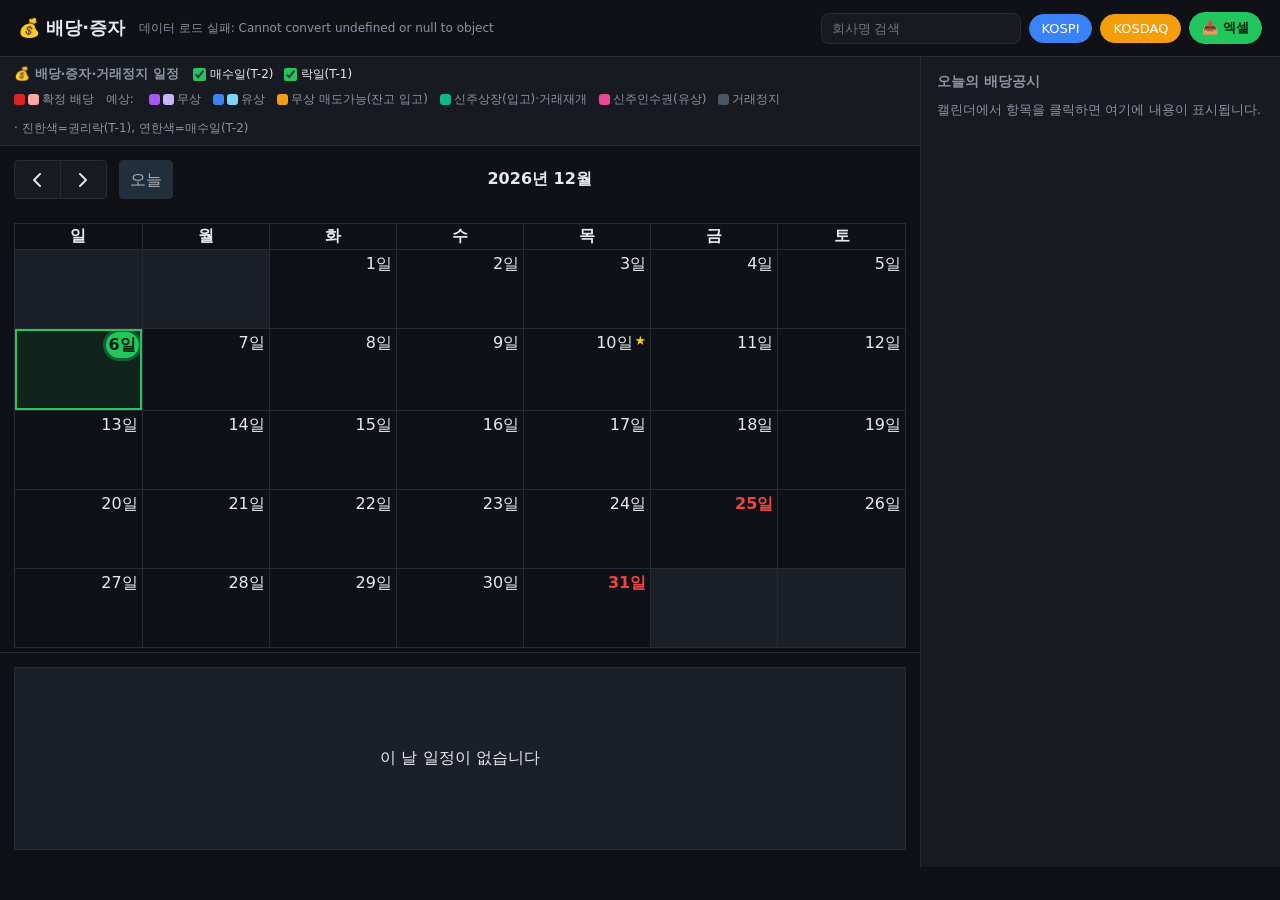
==== commit 7969c805: "배당 구분을 정관 변경 시점·사례 기준으로 개편하고 research.py 한 곳에서 정하게 모음 - 구분: 정관 미변경(기말 고정) / 선진화 정관 · 사례 있음(기말·이사회 지정" ====
--- a/dividend/index.html
+++ b/dividend/index.html
@@ -128,11 +128,7 @@
       </span>
       <span class="cal-legend">
         <span class="lg"><i style="background:#dc2626"></i><i style="background:#fca5a5"></i> 확정 배당</span>
-        <span class="lg" title="예상배당 — 기준일 날짜가 얼마나 확실한가">예상:
-          <i style="background:#f59e0b"></i>기준일 공고됨
-          <i style="background:var(--est)"></i>기말 유지 <i style="background:#fde68a"></i>기말·바뀔 수 있음
-          <i style="border:1.5px solid var(--est)"></i>이사회 지정·올해 근거 <i style="border:1.5px dashed var(--est)"></i>이사회 지정·작년 반복
-          <i style="border:1.5px dotted #a3a3a3"></i>근거 약함</span>
+        <span class="lg" title="예상배당 — 기준일 날짜가 얼마나 확실한가">예상: <span id="estLegend"></span></span>
         <span class="lg"><i style="background:#a855f7"></i><i style="background:#c4b5fd"></i> 무상</span>
         <span class="lg"><i style="background:#3b82f6"></i><i style="background:#7dd3fc"></i> 유상</span>
         <span class="lg"><i style="background:#f59e0b"></i> 무상 매도가능(잔고 입고)</span>
@@ -156,7 +152,7 @@
 <script>
 // 배당 페이지 = 이 폴더 + common/ — 데이터는 DATA 아래 DATA_FILES 만 읽는다(따로 배포할 때 이 파일들만 같이 올림)
 const DATA = "../data/";
-const DATA_FILES = ["dividends.json","capital.json","research.json","halts.json","divpoints.json","expiries.json","dividend_check.json"];
+const DATA_FILES = ["dividends.json","capital.json","research.json","halts.json","divpoints.json","expiries.json","dividend_check.json","div_history.json"];
 let DIV = [], CAP = [], HALT = [], EXP = [];
 let RES = {companies:{}, events:[]};   // 리서치: 기준일 판정 + 예상배당(research.json)
 let DP = null;                         // 지수배당포인트(divpoints.json)
@@ -171,26 +167,12 @@
 const show = {buy:true, ex:true};      // 매수일(T-2)·락일(T-1) 중 무엇을 볼지 — 배당·예상배당·증자 공통
 try{ Object.assign(show, JSON.parse(localStorage.getItem("div.show") || "{}")); }catch(_){}
 
-// 예상배당 날짜 확실도 — 기준일 날짜가 얼마나 확실한가(금액은 별도). research.py 의 판정·날짜 근거로 나눔
-const EST_GRADE = [
-  {g:0, t:"기준일 공고됨·금액만 예상", d:"회사가 기준일을 공고했고 금액만 아직 안 나옴"},
-  {g:1, t:"결산기말 기준일 유지", d:"작년에도 결산기말·분기말이었고, 정관상 바뀔 근거가 없음"},
-  {g:2, t:"결산기말이지만 바뀔 수 있음", d:"작년엔 결산기말·분기말이었지만, 정관상 이사회가 기준일을 따로 정할 수 있음"},
-  {g:3, t:"이사회 지정일·올해 주총/실적발표로 추정", d:"이사회가 정하는 기준일 — 올해 정기주총일·실적발표 예정일에 작년 간격을 더함"},
-  {g:4, t:"이사회 지정일·작년 날짜 반복", d:"이사회가 정하는 기준일 — 올해 근거가 아직 없어 작년 같은 회차 기준일 + 52주"},
-  {g:5, t:"근거 약함", d:"이 회사 이력이 없거나 판별이 어려워 수집대상 전체 중앙값 등으로 추정"},
-];
 const md = iso => iso ? `${+iso.slice(5,7)}/${+iso.slice(8,10)}` : "";
-const estLabel = e => `예상 기준일 ${md(e.record_date)} — ${e.reason || estGrade(e).t}`;   // 날짜 + 이유 한 줄 (research.py 가 회차마다 만든 이유)
-function estGrade(e){
-  if(e.method==="확정 기준일") return EST_GRADE[0];
-  if(e.method==="고정") return EST_GRADE[e.may_change ? 2 : 1];
-  if(e.method==="유동" && e.alt && e.alt.A2) return EST_GRADE[3];
-  if(e.method==="유동" && e.alt && e.alt.A1) return EST_GRADE[4];
-  return EST_GRADE[5];
-}
-const METHOD_TXT = {"고정":"결산기말·분기말 고정", "유동":"이사회가 따로 정함", "유동 가능":"이사회가 정할 수 있음(이력 없음)",
-                    "판별 불가":"판별 불가", "확정 기준일":"기준일 공고됨"};
+const estGrade = e => ({g: RES.grades[e.grade].rank, t: e.grade_label});
+const estLabel = e => `예상 기준일 ${md(e.record_date)} — ${e.reason}`;
+const gradeText = s => s.replaceAll("{end}", "기말");
+const SWATCH = ["background:#f59e0b", "background:var(--est)", "background:#fde68a",
+                "border:1.5px solid var(--est)", "border:1.5px dashed var(--est)", "border:1.5px dotted #a3a3a3"];
 const ALT_TXT = {A1:"작년 날짜 반복", A2:"올해 주총·실적발표 기준"};
 const COND_TXT = {D13:"결산기말 전 한 달에 주총용 명부폐쇄만 있음", D14:"결산기말 전 한 달에 배당 기준일 공고 없음"};
 const CH_TXT = {O:"이사회가 기준일을 따로 정할 수 있음", X:"기준일이 결산기말로 고정"};
@@ -390,7 +372,7 @@
   estList().forEach((e,i)=>{
     const g = estGrade(e);
     const amt = `${e.corp} (예상 ${e.per_share?won(e.per_share)+"원":"미정"}) · ${estLabel(e)}`;
-    const props = {...e, kind:"est", grade:g};
+    const props = {...e, kind:"est"};
     const cls = ["est", "est-g"+g.g];
     if(show.buy) out.push({id:"eb"+i, title:`💡[예상 배당매수일] ${amt}`, start:e.confirm_date||e.record_date,
                            allDay:true, classNames:cls, extendedProps:props});
@@ -452,7 +434,7 @@
   let h = `<div class="wh" style="margin-top:8px">🪜 기준일 확정 단계 <span class="sub" style="font-weight:400;color:var(--muted)">— ④부터 확정</span></div><div class="lad">${rows}</div>`;
   if(e.kind==="est"){
     const alt = Object.entries(e.alt||{}).map(([k,v])=>`${ALT_TXT[k]||k} ${esc(v)}`).join(" · ");
-    h += `<div class="anc">🧭 <b>${esc(METHOD_TXT[e.method]||e.method)}${e.may_change?" · 바뀔 수 있음":""}</b> — ${esc(e.why)}<br>날짜 근거: ${esc(e.anchor)}${alt?`<br>근거별 날짜: ${alt}`:""}</div>`;
+    h += `<div class="anc">🧭 <b>${esc(e.grade_label)}</b> — ${esc(e.why)}<br>날짜 근거: ${esc(e.anchor)}${alt?`<br>근거별 날짜: ${alt}`:""}</div>`;
     const cond = Object.entries(e.cond||{}).filter(([,v])=>v!==null).map(([k,v])=>`${COND_TXT[k]||k}: ${v?"해당":"해당 없음"}`).join(" · ");
     if(cond) h += `<div class="ev">참고 신호(적중률 측정 중, 판정엔 안 씀) — ${esc(cond)}</div>`;
     h += (e.warn||[]).map(w=>`<div class="ev">⚠ ${esc(w)}</div>`).join("");
@@ -464,7 +446,7 @@
   if(!c) return "";
   const ch = Object.entries(c.charter||{}).map(([g,x])=>`${g}배당: ${esc(CH_TXT[x.v]||x.v)} <span class="sub">(${esc(x.src)})</span>`).join("<br>");
   const og = Object.entries(c.organ||{}).map(([g,v])=>`${g} ${esc(v)}`).join(" · ");
-  const jd = Object.entries(c.judgments||{}).map(([t,j])=>`<div class="row">· ${esc(t)} ${esc(j.quarter)}: <b>${esc(METHOD_TXT[j.method]||j.method)}${j.may_change?" · 바뀔 수 있음":""}</b> <span class="sub">${esc(j.why)}</span></div>`).join("");
+  const jd = Object.entries(c.judgments||{}).map(([t,j])=>`<div class="row">· ${esc(t)} ${esc(j.quarter)}: <b>${esc(j.grade_label)}</b> <span class="sub">${esc(j.why)}</span></div>`).join("");
   let h = `<div class="why"><div class="wh">🏷️ 이 회사의 기준일 판정</div>${jd}
     <div class="row">정관상 배당기준일: ${ch||"정보 없음"}</div>
     <div class="row">배당액 결정기관: ${og||"미상"} · 결산월 ${esc(String(c.acc_mt))}월${c.acc_known?"":" (조회 실패 — 12월 가정)"}</div>`;
@@ -506,7 +488,7 @@
     const dp = {};
     (DP?.indices||[]).forEach(c=> (c.months||[]).forEach(m=> m.days.forEach(d=> d.items.forEach(x=> dp[x.stock+"|"+d.ex_date] = x))));
     const rows = e.items.map(x=>({x, p:dp[x.stock+"|"+x.ex_date]}))
-      .sort((a,b)=> (b.x.grade?.g ?? -1) - (a.x.grade?.g ?? -1) || (+b.x.per_share||0) - (+a.x.per_share||0));
+      .sort((a,b)=> (b.x.kind==="est" ? estGrade(b.x).g : -1) - (a.x.kind==="est" ? estGrade(a.x).g : -1) || (+b.x.per_share||0) - (+a.x.per_share||0));
     box.innerHTML = `<div class="detail">
         <span class="back" onclick="renderDivToday()">‹ 오늘의 배당공시</span>
         <div class="corp">${esc(e.label)} <span style="font-size:13px;color:var(--muted)">${esc(e.date)} · ${e.items.length}건</span></div>
@@ -516,7 +498,7 @@
         rows.map(({x,p})=>`<tr class="dor" data-i="${e.items.indexOf(x)}">
           <td class="nm">${esc(x.corp)} <span class="mkt ${esc(x.market)}">${esc(x.market)}</span></td>
           <td class="px">${x.per_share?won(x.per_share)+"원":"-"}</td>
-          <td>${x.grade?`<span class="grade">${esc(x.grade.t)}</span>`:esc(x.div_type||x.type||"")}</td>
+          <td>${x.kind==="est"?`<span class="grade">${esc(x.grade_label)}</span>`:esc(x.div_type||x.type||"")}</td>
           <td class="px">${p?p.yield.toFixed(2)+"%":"-"}</td><td class="px">${p?p.points.toFixed(3):"-"}</td></tr>`).join("")}</tbody></table></div>`;
     box.querySelectorAll("#grpTab tr.dor").forEach(el=> el.addEventListener("click",()=> showDetail(e.items[+el.dataset.i])));
   } else if(e.kind==="est"){
@@ -624,8 +606,9 @@
 }
 
 // ── 엑셀: 보고 있는 달 1일부터 이후 배당 전부 (확정 + 예상, 검색·시장 필터 반영) ──
-function exportXlsx(){
+async function exportXlsx(){
   const from = dISO(calendar.view.currentStart);
+  const hist = await getJSON("div_history.json");
   const exps = EXP.map(x=> x.date).sort();
   const afterExp = buy => exps.filter(d=> d <= buy).pop() || "";
   const monthOf  = ex => exps.find(d=> d >= ex) || "";
@@ -643,8 +626,8 @@
                    `DART 공시 ${e.rcept_dt ? e.rcept_dt.replace(/(\d{4})(\d{2})(\d{2})/,"$1-$2-$3") : ""} ${e.url||""}`.trim(), e.per_share ? "공시 금액" : "",
                    e.per_share ? "확정" : "공고"))
     .concat(estList().filter(e=> e.ex_date && e.ex_date >= from)
-      .map(e=> row(e, estLabel(e),
-                   `${METHOD_TXT[e.method]||e.method} — ${e.why} / 날짜 근거: ${e.anchor}`, e.amount_basis || "", estGrade(e).g)))
+      .map(e=> row(e, `예상 — ${e.grade_label}`,
+                   `${estLabel(e)} / ${e.why} / 날짜 근거: ${e.anchor}`, e.amount_basis || "", estGrade(e).g)))
     .sort((a,b)=> a["배당락일(T-1)"].localeCompare(b["배당락일(T-1)"]) || a["종목명"].localeCompare(b["종목명"], "ko"));
   if(!rows.length){ alert(`${from} 이후 배당이 없습니다.`); return; }
   // 서식 — 머리줄 남색, 구분은 화면 범례처럼 진함(확실)→회색(근거 약함)
@@ -656,7 +639,7 @@
   const NOTE = {font:{italic:true, color:{rgb:"595959"}}};
   const CELL = {alignment:{vertical:"top"}, border:BOX};
   const WRAP = {alignment:{vertical:"top", wrapText:true}, border:BOX};
-  // 구분 칸 색 — 확정·공고·예상 날짜 확실도 단계(EST_GRADE.g) 별. 화면 범례와 같은 순서
+  // 구분 칸 색 — 확정·공고·예상 구분 단계(rank) 별. 화면 범례와 같은 순서
   const FILL = {확정:"F8CBAD", 공고:"F4B084", 0:"F4B084", 1:"FFD966", 2:"FFE699", 3:"FFF2CC", 4:"EDEDED", 5:"D9D9D9"};
   const fillOf = k => FILL[k] ? {fill:{fgColor:{rgb:FILL[k]}}} : {};
   const paint = (ws, fn) => {
@@ -675,12 +658,13 @@
   ws["!autofilter"] = {ref: ws["!ref"]};
   const wb = XLSX.utils.book_new();
   XLSX.utils.book_append_sheet(wb, ws, "배당");
-  // 설명 탭 — 구분(단계)·칸 뜻. 화면과 같은 문구(EST_GRADE)를 그대로 씀
+  // 설명 탭 — 구분·칸 뜻. 화면과 같은 구분 표(research.json grades)를 그대로 씀
   const guide = [
-    ["구분 칸 색", "뜻 — 예상은 구분 칸에 '예상 기준일 날짜 — 그 날짜를 잡은 이유'가 종목마다 적혀 있고, 색은 날짜가 얼마나 확실한지"],
+    ["구분 칸 색", "뜻 — 예상은 구분 칸에 그 회차의 구분, 근거 칸에 '예상 기준일 날짜 — 그 날짜를 잡은 이유'. 색은 날짜가 얼마나 확실한지"],
     ["확정 — 배당결정 공시(금액·기준일)", "회사가 현금배당결정 공시를 냄 — 금액·기준일 확정", "확정"],
     ["기준일 공고 — 금액 미정", "회사가 기준일(주주명부폐쇄) 공고만 냄 — 날짜 확정, 금액은 아직", "공고"],
-    ...EST_GRADE.map(g=> [`예상 — ${g.t}`, g.d, g.g]),
+    ...Object.values(RES.grades).map(g=> [`예상 — ${gradeText(g.label)}`, gradeText(g.desc), g.rank]),
+    ["※ 기말", "결산배당은 결산기말, 분기배당은 분기말, 중간배당은 반기말 — 구분 칸에는 그 배당종류의 말로 적힘"],
     [],
     ["칸", "뜻"],
     ["종목코드", "A + 6자리 종목코드"],
@@ -689,8 +673,9 @@
     ["배당락일(T-1)", "이날부터 사면 배당 없음 — 주가가 통상 배당액만큼 빠짐"],
     ["몇월 만기 후", "배당매수일이 들어가지 않는 가장 끝 월물(배당매수일 당일 이전에 끝나는 마지막 만기, 만기 당일 포함) + '만기 후'"],
     ["배당락 월물", "배당락이 걸리는 주식선물 월물 = 배당락일 이후 첫 만기(매월 둘째 목요일)"],
-    ["근거", "확정은 DART 공시일·링크, 예상은 판정 이유와 날짜를 잡은 근거"],
+    ["근거", "확정은 DART 공시일·링크, 예상은 예상 기준일·이유, 판정 근거, 날짜를 잡은 근거"],
     ["금액 근거", "예상 금액은 같은 종류 직전 정기 회차 금액 반복 (특별배당 섞인 회차 제외)"],
+    ["참고 공시 탭", "이 목록 종목들에 대해 배당 산출이 읽은 DART 공시 전부(2년치)와 정기보고서 배당 표 — 공시마다 읽어 낸 내용과 원문 링크"],
     [],
     ["뽑은 범위", `${from} 이후 배당락 · 검색·시장 필터 반영 · ${new Date().toLocaleString("ko-KR")} 기준`],
   ];
@@ -715,14 +700,10 @@
     ["월물 배정", "배당락일 이후 첫 선·옵 동시만기 → 근월물·차월물"],
     ["예상 금액", "같은 종류 직전 정기 회차 금액 반복 (특별배당 섞인 회차 제외)"],
     [],
-    ["2. 기준일 판정 (위에서부터 먼저 걸리는 것)", "판정"],
-    ["이번 회차 기준일 공고·배당결정이 이미 나옴", "확정"],
-    ["이번 회차 '배당기준일 안내' 자율공시가 나옴", "이사회 지정 (올해 전환)"],
-    ["직전 회차 기준일 ≠ 결산기말·분기말", "이사회 지정"],
-    ["직전 회차 기준일 = 결산기말·분기말, 정관상 이사회가 기준일을 정할 수 있음", "결산기말이지만 바뀔 수 있음"],
-    ["직전 회차 기준일 = 결산기말·분기말, 정관상 결산기말 고정(또는 정관 정보 없음)", "결산기말 기준일 유지"],
-    ["배당 이력 없음", "정관상 이사회 지정 가능 → 이사회가 정할 수 있음 / 결산기말 고정 → 결산기말 / 정보 없음 → 판별 불가"],
-    ["※ 결산기말은 종목별 결산월 기준 (예: 신영증권 3월 결산 → 3/31)", ""],
+    ["2. 구분 (배당결정 공시가 없는 회차)", "구분"],
+    ...Object.values(RES.grades).map(g=> [gradeText(g.rule), gradeText(g.label)]),
+    ["※ 기말 = 결산배당은 결산기말, 분기배당은 분기말, 중간배당은 반기말 — 종목별 결산월 기준 (예: 신영증권 3월 결산 → 3/31)", ""],
+    ["※ 사례 = 선진화 정관이 된 뒤 같은 종류(결산·분기·중간) 배당 회차. 정관을 바꾼 날 = 선진화 정관이 처음 확인된 주총결과·정기보고서 바로 전 주총일 (정관은 주총에서만 바뀜)", ""],
     ["※ 정관 출처: 주총결과 「정관상 기준일 설정 및 변경 세부내역」 > 정기보고서 「배당관련 예측가능성」 표 > 정관 전문", ""],
     [],
     ["3. 이사회 지정일의 날짜 근거 (위에서부터 있는 것)", "계산"],
@@ -757,7 +738,33 @@
   });
   ls["!cols"] = [{wch:70}, {wch:100}];
   XLSX.utils.book_append_sheet(wb, ls, "산출로직");
-  XLSX.writeFile(wb, `배당목록_${from}부터_${dISO(new Date())}.xlsx`);
+  const KIND = {decision:"현금배당결정", record:"배당 기준일(주주명부폐쇄) 공고", notice:"기타경영사항(자율공시)",
+                agm_call:"주주총회소집결의", agm_result:"주주총회결과", plan:"기업가치제고계획·지배구조보고서"};
+  const ox = c => c ? Object.entries(c).map(([k, v])=> `${k} ${v==="O" ? "이사회가 정할 수 있음" : "결산기말 고정"}`).join(", ") : "";
+  const READ = {
+    decision: h => `${h.div_type} 주당 ${h.per_share}원 · 기준일 ${h.record_date}`,
+    record: h => `${h.div_type} 기준일 ${h.record_date}`,
+    notice: h => h.is_div ? `${h.div_type} 기준일 안내${h.months.length ? ` · ${h.months.join(", ")}` : ""}${h.fyq ? ` · ${h.fyq}` : ""}` : "배당 기준일 안내 아님",
+    agm_call: h => [`${h.regular ? "정기" : "임시"}주총 ${h.agm_date}`, h.charter && `정관: ${ox(h.charter)}`].filter(Boolean).join(" · "),
+    agm_result: h => [`${h.regular ? "정기" : "임시"}주총 ${h.agm_date}`, h.rejected && "부결", h.charter && `정관: ${ox(h.charter)}`].filter(Boolean).join(" · "),
+    plan: h => (h.lines || []).join(" ").slice(0, 500),
+  };
+  const stocks = new Set(rows.map(r=> r["종목코드"].slice(1)));
+  const src = Object.entries(hist).filter(([, h])=> stocks.has(h.stock))
+    .map(([no, h])=> ({"종목코드":"A" + h.stock, "종목명":h.corp, "공시일":toISO(h.rcept_dt), "공시 종류":KIND[h.kind],
+                       "공시 제목":h.title || KIND[h.kind], "읽은 내용":READ[h.kind](h), "DART":`https://dart.fss.or.kr/dsaf001/main.do?rcpNo=${no}`}))
+    .concat([...stocks].filter(st=> RES.companies[st]?.policy_report).map(st=> { const c = RES.companies[st];
+      return {"종목코드":"A" + st, "종목명":c.corp, "공시일":"", "공시 종류":"정기보고서 배당 표", "공시 제목":c.policy_report,
+              "읽은 내용":[c.organ && `배당액 결정기관 ${Object.entries(c.organ).map(([k, v])=> `${k} ${v}`).join(", ")}`,
+                           c.charter && `정관: ${Object.entries(c.charter).map(([k, v])=> `${k} ${v.v==="O" ? "이사회가 정할 수 있음" : "결산기말 고정"}`).join(", ")}`].filter(Boolean).join(" · "),
+              "DART":""}; }))
+    .sort((a, b)=> a["종목명"].localeCompare(b["종목명"], "ko") || b["공시일"].localeCompare(a["공시일"]));
+  const ss = XLSX.utils.json_to_sheet(src);
+  paint(ss, (R, C)=> R===0 ? HEAD : CELL);
+  ss["!cols"] = [9,16,11,30,40,80,60].map(w=> ({wch:w}));
+  ss["!autofilter"] = {ref: ss["!ref"]};
+  XLSX.utils.book_append_sheet(wb, ss, "참고 공시");
+  XLSX.writeFile(wb, `배당목록_${from}부터_${dISO(new Date())}.xlsx`, {bookSST:true});
 }
 
 async function getJSON(name){ return (await fetch(`${DATA}${name}?_=${Date.now()}`)).json(); }
@@ -774,6 +781,8 @@
   const meta = document.getElementById("meta");
   meta.textContent = `💰 배당 ${d.count} · 💡예상 ${RES.count||0} · 📈 증자 ${CAP.length} · 🚫 정지 ${HALT.length}${bad}`;
   meta.style.color = bad ? "#f87171" : "";
+  document.getElementById("estLegend").innerHTML = Object.values(RES.grades)
+    .map(g=> `<i style="${SWATCH[g.rank]}"></i>${esc(gradeText(g.label))}`).join(" ");
   applyFilters();
   if(divListMode) renderDivToday();
 }
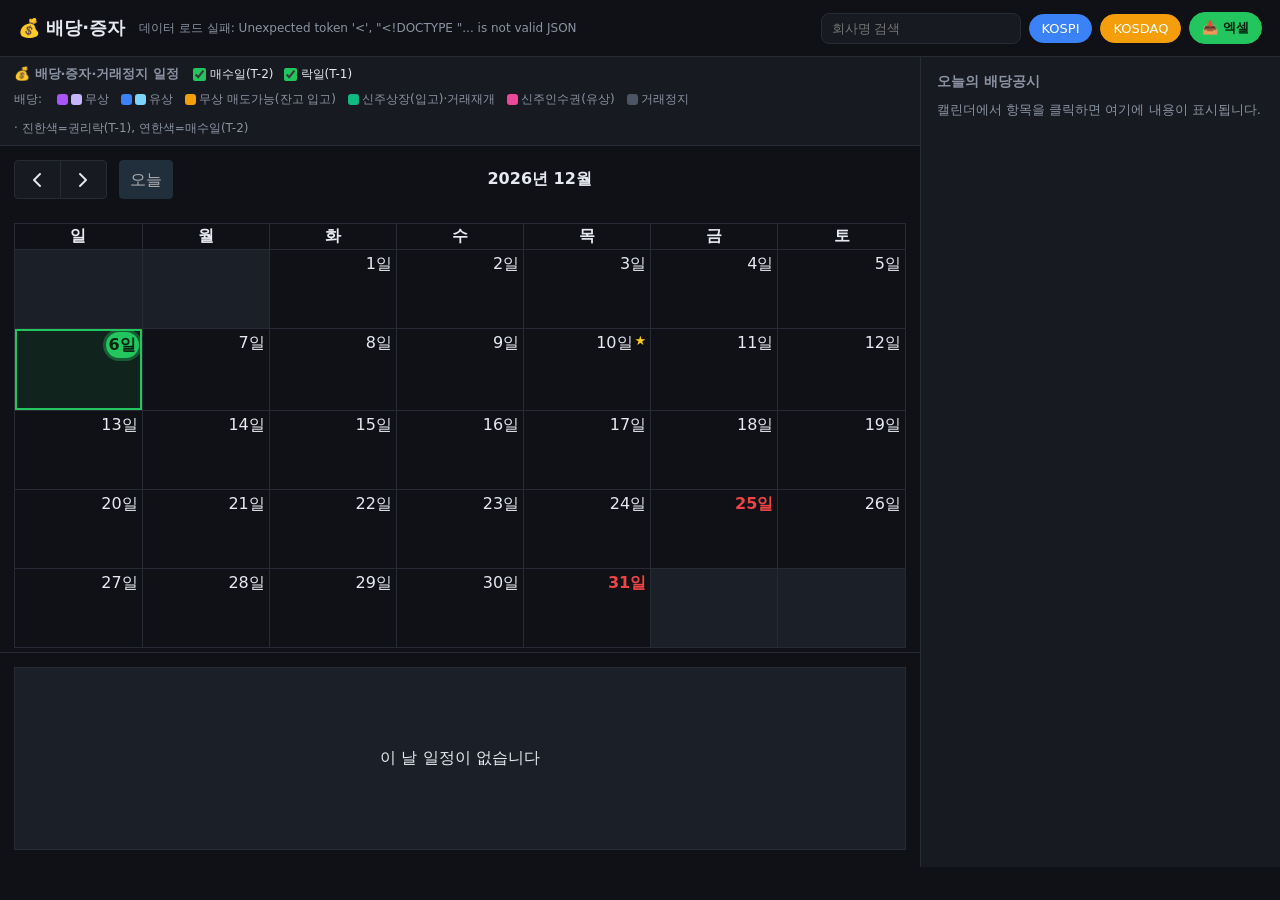
==== commit 2f915ef2: "배당 장부(divbook.py → div_book.json) 신설 — 화면·엑셀·지수배당포인트는 장부만 읽음 - 확정(dividends.json)+예상(research.json)을" ====
--- a/dividend/index.html
+++ b/dividend/index.html
@@ -65,9 +65,6 @@
   .lad .st b{font-weight:700}
   .lad .st .sub{color:var(--muted);font-weight:400}
   .anc{font-size:12.5px;margin:6px 0 2px;padding:6px 8px;border-radius:6px;background:rgba(124,197,255,.08);border:1px solid rgba(124,197,255,.25)}
-  /* 배당 — 권리락(T-1) 진빨강 / 매수일(T-2) 연빨강 */
-  .fc-event.dv-ex{background:#dc2626;border-color:#dc2626;color:#fff;font-weight:600}
-  .fc-event.dv-buy{background:#fca5a5;border-color:#fca5a5;color:#3a0a0a;font-weight:600}
   /* 월 캘린더 + 아래 선택한 날짜 목록 */
   .cal-scroll{flex:1;min-height:0;overflow:auto}
   .cal-scroll #calendar{flex:none;overflow:visible;padding-bottom:4px}
@@ -75,14 +72,6 @@
   .fc .fc-daygrid-day.sel{background:rgba(34,197,94,.10);box-shadow:inset 0 0 0 2px var(--accent)}
   .day-h{padding:8px 14px 6px;font-weight:700;font-size:14px;border-top:1px solid var(--line)}
   #dayList{padding:0 14px 14px}
-  /* 예상배당 날짜 확실도 — 진할수록 확실, 점선으로 갈수록 날짜 근거가 약함 */
-  .fc-event.est{font-weight:600}
-  .fc-event.est-g0{background:#f59e0b;border-color:#f59e0b;color:#241a00}
-  .fc-event.est-g1{background:var(--est);border-color:var(--est);color:#241a00}
-  .fc-event.est-g2{background:#fde68a;border-color:#fde68a;color:#241a00}
-  .fc-event.est-g3{background:rgba(234,179,8,.18);border:1.5px solid var(--est);color:#fde047}
-  .fc-event.est-g4{background:transparent;border:1.5px dashed var(--est);color:#fde047}
-  .fc-event.est-g5{background:transparent;border:1.5px dotted #a3a3a3;color:#d4d4d4}
   .grade{font-size:11px;font-weight:700;padding:1px 6px;border-radius:5px;background:rgba(234,179,8,.18);color:#fde047;white-space:nowrap}
   .chip.xlsx{color:#04240f;background:var(--accent);border-color:var(--accent);font-weight:700}
   .show-pick{display:flex;gap:10px;align-items:center;font-size:12px;color:var(--text)}
@@ -127,8 +116,7 @@
         <label><input type="checkbox" id="showEx" checked> 락일(T-1)</label>
       </span>
       <span class="cal-legend">
-        <span class="lg"><i style="background:#dc2626"></i><i style="background:#fca5a5"></i> 확정 배당</span>
-        <span class="lg" title="예상배당 — 기준일 날짜가 얼마나 확실한가">예상: <span id="estLegend"></span></span>
+        <span class="lg" title="배당 구분 — 진할수록 날짜가 확실">배당: <span id="estLegend"></span></span>
         <span class="lg"><i style="background:#a855f7"></i><i style="background:#c4b5fd"></i> 무상</span>
         <span class="lg"><i style="background:#3b82f6"></i><i style="background:#7dd3fc"></i> 유상</span>
         <span class="lg"><i style="background:#f59e0b"></i> 무상 매도가능(잔고 입고)</span>
@@ -152,8 +140,8 @@
 <script>
 // 배당 페이지 = 이 폴더 + common/ — 데이터는 DATA 아래 DATA_FILES 만 읽는다(따로 배포할 때 이 파일들만 같이 올림)
 const DATA = "../data/";
-const DATA_FILES = ["dividends.json","capital.json","research.json","halts.json","divpoints.json","expiries.json","dividend_check.json","div_history.json"];
-let DIV = [], CAP = [], HALT = [], EXP = [];
+const DATA_FILES = ["div_book.json","div_sources.json","capital.json","research.json","halts.json","divpoints.json","expiries.json","dividend_check.json"];
+let BOOK = {rows:[], grades:{}}, ROWS = [], SRC = {rows:[]}, CAP = [], HALT = [], EXP = [];
 let RES = {companies:{}, events:[]};   // 리서치: 기준일 판정 + 예상배당(research.json)
 let DP = null;                         // 지수배당포인트(divpoints.json)
 let HOL = new Set(), EXPD = new Set(); // 휴장일·만기일 ISO 날짜 — 캘린더 날짜 빨간 글자·노란 별표
@@ -167,12 +155,6 @@
 const show = {buy:true, ex:true};      // 매수일(T-2)·락일(T-1) 중 무엇을 볼지 — 배당·예상배당·증자 공통
 try{ Object.assign(show, JSON.parse(localStorage.getItem("div.show") || "{}")); }catch(_){}
 
-const md = iso => iso ? `${+iso.slice(5,7)}/${+iso.slice(8,10)}` : "";
-const estGrade = e => ({g: RES.grades[e.grade].rank, t: e.grade_label});
-const estLabel = e => `예상 기준일 ${md(e.record_date)} — ${e.reason}`;
-const gradeText = s => s.replaceAll("{end}", "기말");
-const SWATCH = ["background:#f59e0b", "background:var(--est)", "background:#fde68a",
-                "border:1.5px solid var(--est)", "border:1.5px dashed var(--est)", "border:1.5px dotted #a3a3a3"];
 const ALT_TXT = {A1:"작년 날짜 반복", A2:"올해 주총·실적발표 기준"};
 const COND_TXT = {D13:"결산기말 전 한 달에 주총용 명부폐쇄만 있음", D14:"결산기말 전 한 달에 배당 기준일 공고 없음"};
 const CH_TXT = {O:"이사회가 기준일을 따로 정할 수 있음", X:"기준일이 결산기말로 고정"};
@@ -257,11 +239,12 @@
   const box = document.getElementById("detail"); box.className = "";
   const ti = todayISO();
   // 상단: 오늘 뜬 배당공시 (접수일=오늘)
-  const list = DIV.filter(e => filters[e.market] && (e.rcept_dt||"") === ti.replace(/-/g,""));
+  const byId = Object.fromEntries(ROWS.map(r=> [r.id, r]));
+  const list = BOOK.today_ids.map(id=> byId[id]).filter(e=> filters[e.market]);
   let h = dpHtml() + `<div class="divlist"><div class="lh">📢 오늘 뜬 배당공시 (${list.length})</div>`;
   if(!list.length) h += `<div class="empty">오늘 접수된 배당 공시가 없습니다.</div>`;
   list.forEach(e=>{
-    h += `<div class="di" data-rc="${esc(e.rcept_no)}"><b>${esc(e.corp)}</b><span class="mkt ${esc(e.market)}">${esc(e.market)}</span><br>
+    h += `<div class="di" data-id="${esc(e.id)}"><b>${esc(e.corp)}</b><span class="mkt ${esc(e.market)}">${esc(e.market)}</span><br>
       <span class="sub">${esc(e.div_type||"배당")} · ${e.per_share?won(e.per_share)+"원":"금액 미정"} · 매수 ${esc(e.confirm_date||"-")} · 락 ${esc(e.ex_date||"-")} · 기준 ${esc(e.record_date)}</span></div>`;
   });
   h += `</div>`;
@@ -285,8 +268,8 @@
     }).join("")}</tbody></table>`;
   h += `</div>`;
   // 하단: 다음 만기 전까지 배당락 리스트 (종목명·현재가, 클릭→DART)
-  const nextExp = (EXP.map(x=>x.date).filter(d=>d>ti).sort()[0]) || "";
-  _divUp = DIV.filter(e=> filters[e.market] && e.ex_date && e.ex_date>ti && (!nextExp || e.ex_date<=nextExp));
+  const nextExp = BOOK.next_expiry;
+  _divUp = BOOK.upcoming_ids.map(id=> byId[id]).filter(e=> filters[e.market]);
   h += `<div class="divlist" style="margin-top:12px;border-top:1px solid var(--line);padding-top:8px">
     <div class="lh">🗓️ 다음 만기${nextExp?`(${esc(nextExp.slice(5))})`:""} 전 배당락 (${_divUp.length}) <span style="font-weight:400;color:var(--muted);font-size:11px">· 헤더 클릭 정렬 · 행 클릭→DART</span></div>`;
   if(!_divUp.length) h += `<div class="empty">해당 없음</div>`;
@@ -298,7 +281,7 @@
   box.innerHTML = h;
   bindDp(box);
   box.querySelectorAll(".di").forEach(el=> el.addEventListener("click",()=>{
-    const e = DIV.find(x=>x.rcept_no===el.dataset.rc); if(e) showDetail({...e, kind:"div"});
+    showDetail(byId[el.dataset.id]);
   }));
   box.querySelectorAll("#capTab tr.dor").forEach(el=> el.addEventListener("click",()=>{
     const e = CAP.find(x=>x.rcept_no===el.dataset.rc && x.type===el.dataset.ty); if(e) showDetail({...e, kind:"cap"});
@@ -319,17 +302,10 @@
   });
   return out;
 }
-function divEvents(){
-  const out = [];
-  DIV.filter(shown).forEach((e,i)=>{
-    const amt = e.per_share?` (${won(e.per_share)}원)`:" (금액 미정)";
-    const props = {...e, kind:"div"};
-    if(show.buy) out.push({id:"vb"+i, title:`[배당매수일] ${e.corp}${amt}`, start:e.confirm_date||e.record_date,
-                           allDay:true, classNames:["dv-buy"], extendedProps:props});
-    if(show.ex)  out.push({id:"vx"+i, title:`[배당권리락] ${e.corp}${amt}`, start:e.ex_date||e.record_date,
-                           allDay:true, classNames:["dv-ex"], extendedProps:props});
-  });
-  return out;
+function bookEvents(){   // 배당 — 장부의 회차별 표시(날짜·제목·묶음·색)를 그대로
+  return ROWS.filter(shown).flatMap((r,i)=> r.marks.filter(m=> show[m.type]).map(m=>
+    ({id:`b${m.type}${i}`, title:m.title, start:m.date, allDay:true, group:m.group,
+      extendedProps:{...r, _style:BOOK.grades[r.grade].style[m.type]}})));
 }
 function capEvents(){   // 유상·무상증자 — 신주배정기준일 기준 권리락(T-1)/권리부매수(T-2)
   const out = [];
@@ -360,41 +336,18 @@
   });
   return out;
 }
-const SAME_ROUND_DAYS = 45;   // divpoints.py 와 같은 규칙 — 화면·엑셀·지수배당포인트의 예상 목록이 같게
-function estList(){   // 예상배당(리서치 추정) — 확정 공시가 나온 회차(같은 종목·같은 배당종류·기준일 ±45일)는 뺌, 검색·시장 필터 반영
-  const dday = (a,b)=> Math.abs((new Date(a)-new Date(b))/864e5);
-  const superseded = e => DIV.some(c=> c.stock===e.stock && c.record_date && ["", e.div_type].includes(c.div_type||"")
-                                      && dday(c.record_date, e.record_date) <= SAME_ROUND_DAYS);
-  return (RES.events||[]).filter(e=> shown(e) && !superseded(e));
-}
-function estEvents(){   // 예상배당 — 날짜 확실도별 노란색 계열
-  const out = [];
-  estList().forEach((e,i)=>{
-    const g = estGrade(e);
-    const amt = `${e.corp} (예상 ${e.per_share?won(e.per_share)+"원":"미정"}) · ${estLabel(e)}`;
-    const props = {...e, kind:"est"};
-    const cls = ["est", "est-g"+g.g];
-    if(show.buy) out.push({id:"eb"+i, title:`💡[예상 배당매수일] ${amt}`, start:e.confirm_date||e.record_date,
-                           allDay:true, classNames:cls, extendedProps:props});
-    if(show.ex)  out.push({id:"ex"+i, title:`💡[예상 배당락] ${amt}`, start:e.ex_date||e.record_date,
-                           allDay:true, classNames:cls, extendedProps:props});
-  });
-  return out;
-}
-
 const GROUP_MAX = 4;   // 월 캘린더에서 같은 날 같은 종류가 이보다 많으면 요약 한 줄 (아래 날짜 목록은 다 펼침)
-const GROUP_LABEL = {eb:"💡[예상 배당매수일]", ex:"💡[예상 배당락]", vb:"[배당매수일]", vx:"[배당권리락]"};
 function applyFilters(){
-  const all = divEvents().concat(estEvents()).concat(capEvents()).concat(haltEvents());
+  const all = bookEvents().concat(capEvents()).concat(haltEvents());
   const groups = {};
-  all.forEach(ev=> (groups[ev.start+"|"+ev.id.replace(/\d+$/,"")] ||= []).push(ev));
+  all.forEach(ev=> (groups[ev.start+"|"+(ev.group || ev.id.replace(/\d+$/,""))] ||= []).push(ev));
   const events = Object.values(groups).flatMap(g=>{
     if(g.length <= GROUP_MAX) return g;
     const items = g.map(ev=> ev.extendedProps), kind = g[0].id.replace(/\d+$/,"");
-    const label = GROUP_LABEL[kind] || g[0].title.split(" ")[0];
+    const label = g[0].group || g[0].title.split(" ")[0];
     const n = m => items.filter(x=> x.market===m).length;
     return [{id:"g"+kind+g[0].start, title:`${label} ${g.length}건 · 코스피 ${n("KOSPI")} / 코스닥 ${n("KOSDAQ")}`, start:g[0].start,
-             allDay:true, classNames:g[0].classNames, extendedProps:{kind:"group", label, date:g[0].start, items}}];
+             allDay:true, classNames:g[0].classNames, extendedProps:{kind:"group", label, date:g[0].start, items, _style:items[0]._style}}];
   });
   calendar.batchRendering(()=>{
     calendar.removeAllEvents();
@@ -434,7 +387,7 @@
   let h = `<div class="wh" style="margin-top:8px">🪜 기준일 확정 단계 <span class="sub" style="font-weight:400;color:var(--muted)">— ④부터 확정</span></div><div class="lad">${rows}</div>`;
   if(e.kind==="est"){
     const alt = Object.entries(e.alt||{}).map(([k,v])=>`${ALT_TXT[k]||k} ${esc(v)}`).join(" · ");
-    h += `<div class="anc">🧭 <b>${esc(e.grade_label)}</b> — ${esc(e.why)}<br>날짜 근거: ${esc(e.anchor)}${alt?`<br>근거별 날짜: ${alt}`:""}</div>`;
+    h += `<div class="anc">🧭 <b>${esc(e.grade_label)}</b> — ${esc(e.why)}${e.case?`<br>사례: ${esc(e.case)}`:""}<br>날짜 근거: ${esc(e.anchor)}${alt?`<br>근거별 날짜: ${alt}`:""}</div>`;
     const cond = Object.entries(e.cond||{}).filter(([,v])=>v!==null).map(([k,v])=>`${COND_TXT[k]||k}: ${v?"해당":"해당 없음"}`).join(" · ");
     if(cond) h += `<div class="ev">참고 신호(적중률 측정 중, 판정엔 안 씀) — ${esc(cond)}</div>`;
     h += (e.warn||[]).map(w=>`<div class="ev">⚠ ${esc(w)}</div>`).join("");
@@ -446,7 +399,7 @@
   if(!c) return "";
   const ch = Object.entries(c.charter||{}).map(([g,x])=>`${g}배당: ${esc(CH_TXT[x.v]||x.v)} <span class="sub">(${esc(x.src)})</span>`).join("<br>");
   const og = Object.entries(c.organ||{}).map(([g,v])=>`${g} ${esc(v)}`).join(" · ");
-  const jd = Object.entries(c.judgments||{}).map(([t,j])=>`<div class="row">· ${esc(t)} ${esc(j.quarter)}: <b>${esc(j.grade_label)}</b> <span class="sub">${esc(j.why)}</span></div>`).join("");
+  const jd = Object.entries(c.judgments||{}).map(([t,j])=>`<div class="row">· ${esc(t)} ${esc(j.quarter)}: <b>${esc(j.grade_label)}</b> <span class="sub">${esc(j.why)}${j.case?` · 사례: ${esc(j.case)}`:""}</span></div>`).join("");
   let h = `<div class="why"><div class="wh">🏷️ 이 회사의 기준일 판정</div>${jd}
     <div class="row">정관상 배당기준일: ${ch||"정보 없음"}</div>
     <div class="row">배당액 결정기관: ${og||"미상"} · 결산월 ${esc(String(c.acc_mt))}월${c.acc_known?"":" (조회 실패 — 12월 가정)"}</div>`;
@@ -486,9 +439,9 @@
   if(e.kind==="group"){
     _group = e;
     const dp = {};
-    (DP?.indices||[]).forEach(c=> (c.months||[]).forEach(m=> m.days.forEach(d=> d.items.forEach(x=> dp[x.stock+"|"+d.ex_date] = x))));
-    const rows = e.items.map(x=>({x, p:dp[x.stock+"|"+x.ex_date]}))
-      .sort((a,b)=> (b.x.kind==="est" ? estGrade(b.x).g : -1) - (a.x.kind==="est" ? estGrade(a.x).g : -1) || (+b.x.per_share||0) - (+a.x.per_share||0));
+    (DP?.indices||[]).forEach(c=> (c.months||[]).forEach(m=> m.days.forEach(d=> d.items.forEach(x=> dp[x.id] = x))));
+    const rows = e.items.map(x=>({x, p:dp[x.id]}))
+      .sort((a,b)=> (b.x.rank ?? -1) - (a.x.rank ?? -1) || (+b.x.per_share||0) - (+a.x.per_share||0));
     box.innerHTML = `<div class="detail">
         <span class="back" onclick="renderDivToday()">‹ 오늘의 배당공시</span>
         <div class="corp">${esc(e.label)} <span style="font-size:13px;color:var(--muted)">${esc(e.date)} · ${e.items.length}건</span></div>
@@ -498,7 +451,7 @@
         rows.map(({x,p})=>`<tr class="dor" data-i="${e.items.indexOf(x)}">
           <td class="nm">${esc(x.corp)} <span class="mkt ${esc(x.market)}">${esc(x.market)}</span></td>
           <td class="px">${x.per_share?won(x.per_share)+"원":"-"}</td>
-          <td>${x.kind==="est"?`<span class="grade">${esc(x.grade_label)}</span>`:esc(x.div_type||x.type||"")}</td>
+          <td>${x.grade_label?`<span class="grade">${esc(x.grade_label)}</span>`:esc(x.type||"")}</td>
           <td class="px">${p?p.yield.toFixed(2)+"%":"-"}</td><td class="px">${p?p.points.toFixed(3):"-"}</td></tr>`).join("")}</tbody></table></div>`;
     box.querySelectorAll("#grpTab tr.dor").forEach(el=> el.addEventListener("click",()=> showDetail(e.items[+el.dataset.i])));
   } else if(e.kind==="est"){
@@ -507,7 +460,7 @@
         ${backLinks(e)}
         <div class="corp">💡 ${esc(e.corp)}<span class="badge ${esc(e.market)}">${esc(e.market)}</span></div>
         <div class="row">종목코드 ${esc(e.stock||"-")} · <b style="color:var(--est)">예상 ${esc(e.div_type||"배당")}</b> (리서치 추정)</div>
-        <div class="row">📶 <b>${esc(estLabel(e))}</b> <span class="grade">${esc(estGrade(e).t)}</span></div>
+        <div class="row">📶 <b>${esc(e.headline)}</b> <span class="grade">${esc(e.grade_label)}</span></div>
         <div class="big" style="color:var(--est)">${e.per_share?won(e.per_share)+"원":"금액 미정"} <span style="font-size:13px;color:var(--muted)">/주 (예상)</span></div>
         <div class="row">🗓️ 예상 배당매수일(T-2) <b style="color:var(--est)">${esc(e.confirm_date||"-")}</b></div>
         <div class="row">🚫 예상 배당락일(T-1) ${esc(e.ex_date||"-")}</div>
@@ -594,7 +547,7 @@
         ${backLinks(e)}
         <div class="corp">${esc(e.corp)}<span class="badge ${esc(e.market)}">${esc(e.market)}</span></div>
         <div class="row">종목코드 ${esc(e.stock||"-")} · <b style="color:var(--div)">${esc(e.div_type||"배당")}</b></div>
-        <div class="big">${e.per_share?won(e.per_share)+"원":"금액 미정"} <span style="font-size:13px;color:var(--muted)">/주</span></div>
+        <div class="big">${e.per_share?won(e.per_share)+"원":"금액 미정"} <span style="font-size:13px;color:var(--muted)">/주${e.amount_src==="예상"?" (예상 — "+esc(e.amount_basis)+")":""}</span></div>
         <div class="row">🗓️ 배당매수일(T-2) <b style="color:var(--accent)">${esc(e.confirm_date||"-")}</b></div>
         <div class="row">🚫 배당락일(T-1) <b style="color:var(--exp)">${esc(e.ex_date||"-")}</b></div>
         <div class="row">📌 배당기준일 ${esc(e.record_date)}</div>
@@ -605,30 +558,17 @@
   }
 }
 
-// ── 엑셀: 보고 있는 달 1일부터 이후 배당 전부 (확정 + 예상, 검색·시장 필터 반영) ──
-async function exportXlsx(){
+// ── 엑셀: 보고 있는 달 1일부터 이후 배당 전부 (장부 그대로, 검색·시장 필터 반영) ──
+function exportXlsx(){
   const from = dISO(calendar.view.currentStart);
-  const hist = await getJSON("div_history.json");
-  const exps = EXP.map(x=> x.date).sort();
-  const afterExp = buy => exps.filter(d=> d <= buy).pop() || "";
-  const monthOf  = ex => exps.find(d=> d >= ex) || "";
-  const ym = d => d ? d.slice(0,7) : "";
-  const row = (e, kind, why, amtWhy, fill) => ({ _fill: fill,
+  const G = BOOK.grades;
+  const picked = ROWS.filter(e=> shown(e) && e.ex_date >= from);
+  const rows = picked.map(e=> ({
     "종목코드": "A" + e.stock, "종목명": e.corp, "시장": {KOSPI:"KP", KOSDAQ:"KQ"}[e.market] || e.market,
-    "구분": kind, "배당종류": e.div_type || "", "주당배당금(원)": e.per_share ? Number(e.per_share) : "",
-    "기준일": e.record_date || "", "배당매수일(T-2)": e.confirm_date || "", "배당락일(T-1)": e.ex_date || "",
-    "몇월 만기 후": afterExp(e.confirm_date) ? `${Number(afterExp(e.confirm_date).slice(5,7))}월 만기 후` : "",
-    "배당락 월물": monthOf(e.ex_date) ? `${ym(monthOf(e.ex_date))}물` : "",
-    "근거": why, "금액 근거": amtWhy,
-  });
-  const rows = DIV.filter(e=> shown(e) && e.ex_date && e.ex_date >= from)
-      .map(e=> row(e, e.per_share ? "확정 — 배당결정 공시(금액·기준일)" : "기준일 공고 — 금액 미정",
-                   `DART 공시 ${e.rcept_dt ? e.rcept_dt.replace(/(\d{4})(\d{2})(\d{2})/,"$1-$2-$3") : ""} ${e.url||""}`.trim(), e.per_share ? "공시 금액" : "",
-                   e.per_share ? "확정" : "공고"))
-    .concat(estList().filter(e=> e.ex_date && e.ex_date >= from)
-      .map(e=> row(e, `예상 — ${e.grade_label}`,
-                   `${estLabel(e)} / ${e.why} / 날짜 근거: ${e.anchor}`, e.amount_basis || "", estGrade(e).g)))
-    .sort((a,b)=> a["배당락일(T-1)"].localeCompare(b["배당락일(T-1)"]) || a["종목명"].localeCompare(b["종목명"], "ko"));
+    "구분": e.grade_label, "사례": e.case || "", "배당종류": e.div_type || "", "주당배당금(원)": e.per_share ? Number(e.per_share) : "",
+    "기준일": e.record_date, "배당매수일(T-2)": e.confirm_date, "배당락일(T-1)": e.ex_date,
+    "몇월 만기 후": e.after_expiry, "배당락 월물": e.ex_month, "근거": e.basis_text, "금액 근거": e.amount_basis || "",
+  }));
   if(!rows.length){ alert(`${from} 이후 배당이 없습니다.`); return; }
   // 서식 — 머리줄 남색, 구분은 화면 범례처럼 진함(확실)→회색(근거 약함)
   const LINE = {style:"thin", color:{rgb:"BFBFBF"}};
@@ -639,9 +579,7 @@
   const NOTE = {font:{italic:true, color:{rgb:"595959"}}};
   const CELL = {alignment:{vertical:"top"}, border:BOX};
   const WRAP = {alignment:{vertical:"top", wrapText:true}, border:BOX};
-  // 구분 칸 색 — 확정·공고·예상 구분 단계(rank) 별. 화면 범례와 같은 순서
-  const FILL = {확정:"F8CBAD", 공고:"F4B084", 0:"F4B084", 1:"FFD966", 2:"FFE699", 3:"FFF2CC", 4:"EDEDED", 5:"D9D9D9"};
-  const fillOf = k => FILL[k] ? {fill:{fgColor:{rgb:FILL[k]}}} : {};
+  const fillOf = k => G[k] ? {fill:{fgColor:{rgb:G[k].xl}}} : {};
   const paint = (ws, fn) => {
     const r = XLSX.utils.decode_range(ws["!ref"]);
     for(let R=r.s.r; R<=r.e.r; R++) for(let C=r.s.c; C<=r.e.c; C++){
@@ -650,25 +588,22 @@
       ws[ref].s = fn(R, C, ws[ref].v);
     }
   };
-  const fills = rows.map(r=> r._fill);
-  rows.forEach(r=> delete r._fill);
   const ws = XLSX.utils.json_to_sheet(rows);
-  paint(ws, (R, C)=> R===0 ? HEAD : C===3 ? {...CELL, ...fillOf(fills[R-1]), font:{bold:true}} : CELL);
-  ws["!cols"] = [9,16,5,34,9,11,11,13,13,13,10,70,30].map(w=> ({wch:w}));
+  paint(ws, (R, C)=> R===0 ? HEAD : C===3 ? {...CELL, ...fillOf(picked[R-1].grade), font:{bold:true}} : CELL);
+  ws["!cols"] = [9,16,5,34,50,9,11,11,13,13,13,10,70,30].map(w=> ({wch:w}));
   ws["!autofilter"] = {ref: ws["!ref"]};
   const wb = XLSX.utils.book_new();
   XLSX.utils.book_append_sheet(wb, ws, "배당");
-  // 설명 탭 — 구분·칸 뜻. 화면과 같은 구분 표(research.json grades)를 그대로 씀
+  // 설명 탭 — 구분·칸 뜻. 장부의 구분 표를 그대로 씀
   const guide = [
-    ["구분 칸 색", "뜻 — 예상은 구분 칸에 그 회차의 구분, 근거 칸에 '예상 기준일 날짜 — 그 날짜를 잡은 이유'. 색은 날짜가 얼마나 확실한지"],
-    ["확정 — 배당결정 공시(금액·기준일)", "회사가 현금배당결정 공시를 냄 — 금액·기준일 확정", "확정"],
-    ["기준일 공고 — 금액 미정", "회사가 기준일(주주명부폐쇄) 공고만 냄 — 날짜 확정, 금액은 아직", "공고"],
-    ...Object.values(RES.grades).map(g=> [`예상 — ${gradeText(g.label)}`, gradeText(g.desc), g.rank]),
+    ["구분 칸 색", "뜻 — 구분 칸에 그 회차의 구분, 근거 칸에 공시 링크 또는 '예상 기준일 날짜 — 그 날짜를 잡은 이유'. 색은 날짜가 얼마나 확실한지"],
+    ...Object.entries(G).map(([k, g])=> [g.label, g.desc, k]),
     ["※ 기말", "결산배당은 결산기말, 분기배당은 분기말, 중간배당은 반기말 — 구분 칸에는 그 배당종류의 말로 적힘"],
     [],
     ["칸", "뜻"],
     ["종목코드", "A + 6자리 종목코드"],
     ["시장", "KP 코스피 / KQ 코스닥"],
+    ["사례", "사례 구분의 근거 — 선진화 정관이 된 뒤 같은 종류 배당 회차(또는 이번 회차 기준일 안내 자율공시)와 DART 링크, 사례 없음이면 정관 확인 시점"],
     ["배당매수일(T-2)", "이날까지 사야 배당을 받음 (기준일까지 결제되는 마지막 영업일의 2영업일 전)"],
     ["배당락일(T-1)", "이날부터 사면 배당 없음 — 주가가 통상 배당액만큼 빠짐"],
     ["몇월 만기 후", "배당매수일이 들어가지 않는 가장 끝 월물(배당매수일 당일 이전에 끝나는 마지막 만기, 만기 당일 포함) + '만기 후'"],
@@ -700,8 +635,8 @@
     ["월물 배정", "배당락일 이후 첫 선·옵 동시만기 → 근월물·차월물"],
     ["예상 금액", "같은 종류 직전 정기 회차 금액 반복 (특별배당 섞인 회차 제외)"],
     [],
-    ["2. 구분 (배당결정 공시가 없는 회차)", "구분"],
-    ...Object.values(RES.grades).map(g=> [gradeText(g.rule), gradeText(g.label)]),
+    ["2. 구분 (위에서부터 먼저 걸리는 것)", "구분"],
+    ...Object.values(G).map(g=> [g.rule, g.label]),
     ["※ 기말 = 결산배당은 결산기말, 분기배당은 분기말, 중간배당은 반기말 — 종목별 결산월 기준 (예: 신영증권 3월 결산 → 3/31)", ""],
     ["※ 사례 = 선진화 정관이 된 뒤 같은 종류(결산·분기·중간) 배당 회차. 정관을 바꾼 날 = 선진화 정관이 처음 확인된 주총결과·정기보고서 바로 전 주총일 (정관은 주총에서만 바뀜)", ""],
     ["※ 정관 출처: 주총결과 「정관상 기준일 설정 및 변경 세부내역」 > 정기보고서 「배당관련 예측가능성」 표 > 정관 전문", ""],
@@ -738,27 +673,8 @@
   });
   ls["!cols"] = [{wch:70}, {wch:100}];
   XLSX.utils.book_append_sheet(wb, ls, "산출로직");
-  const KIND = {decision:"현금배당결정", record:"배당 기준일(주주명부폐쇄) 공고", notice:"기타경영사항(자율공시)",
-                agm_call:"주주총회소집결의", agm_result:"주주총회결과", plan:"기업가치제고계획·지배구조보고서"};
-  const ox = c => c ? Object.entries(c).map(([k, v])=> `${k} ${v==="O" ? "이사회가 정할 수 있음" : "결산기말 고정"}`).join(", ") : "";
-  const READ = {
-    decision: h => `${h.div_type} 주당 ${h.per_share}원 · 기준일 ${h.record_date}`,
-    record: h => `${h.div_type} 기준일 ${h.record_date}`,
-    notice: h => h.is_div ? `${h.div_type} 기준일 안내${h.months.length ? ` · ${h.months.join(", ")}` : ""}${h.fyq ? ` · ${h.fyq}` : ""}` : "배당 기준일 안내 아님",
-    agm_call: h => [`${h.regular ? "정기" : "임시"}주총 ${h.agm_date}`, h.charter && `정관: ${ox(h.charter)}`].filter(Boolean).join(" · "),
-    agm_result: h => [`${h.regular ? "정기" : "임시"}주총 ${h.agm_date}`, h.rejected && "부결", h.charter && `정관: ${ox(h.charter)}`].filter(Boolean).join(" · "),
-    plan: h => (h.lines || []).join(" ").slice(0, 500),
-  };
-  const stocks = new Set(rows.map(r=> r["종목코드"].slice(1)));
-  const src = Object.entries(hist).filter(([, h])=> stocks.has(h.stock))
-    .map(([no, h])=> ({"종목코드":"A" + h.stock, "종목명":h.corp, "공시일":toISO(h.rcept_dt), "공시 종류":KIND[h.kind],
-                       "공시 제목":h.title || KIND[h.kind], "읽은 내용":READ[h.kind](h), "DART":`https://dart.fss.or.kr/dsaf001/main.do?rcpNo=${no}`}))
-    .concat([...stocks].filter(st=> RES.companies[st]?.policy_report).map(st=> { const c = RES.companies[st];
-      return {"종목코드":"A" + st, "종목명":c.corp, "공시일":"", "공시 종류":"정기보고서 배당 표", "공시 제목":c.policy_report,
-              "읽은 내용":[c.organ && `배당액 결정기관 ${Object.entries(c.organ).map(([k, v])=> `${k} ${v}`).join(", ")}`,
-                           c.charter && `정관: ${Object.entries(c.charter).map(([k, v])=> `${k} ${v.v==="O" ? "이사회가 정할 수 있음" : "결산기말 고정"}`).join(", ")}`].filter(Boolean).join(" · "),
-              "DART":""}; }))
-    .sort((a, b)=> a["종목명"].localeCompare(b["종목명"], "ko") || b["공시일"].localeCompare(a["공시일"]));
+  const stocks = new Set(picked.map(e=> e.stock));
+  const src = SRC.rows.filter(r=> stocks.has(r.stock)).map(({stock, ...r})=> r);
   const ss = XLSX.utils.json_to_sheet(src);
   paint(ss, (R, C)=> R===0 ? HEAD : CELL);
   ss["!cols"] = [9,16,11,30,40,80,60].map(w=> ({wch:w}));
@@ -769,8 +685,9 @@
 
 async function getJSON(name){ return (await fetch(`${DATA}${name}?_=${Date.now()}`)).json(); }
 async function loadData(){
-  const d = await getJSON("dividends.json");
-  DIV = d.events||[];
+  BOOK = await getJSON("div_book.json");
+  ROWS = BOOK.rows;
+  if(SRC.generated_at !== BOOK.generated_at) try{ SRC = await getJSON("div_sources.json"); }catch(_){}
   try{ CAP = (await getJSON("capital.json")).events||[]; }catch(_){ CAP = []; }
   try{ RES = await getJSON("research.json"); }catch(_){}
   try{ HALT = (await getJSON("halts.json")).events||[]; }catch(_){ HALT = []; }
@@ -779,10 +696,10 @@
   try{ chk = await getJSON("dividend_check.json"); }catch(_){}
   const bad = chk && !chk.ok ? ` · ⚠ 데이터 점검 오류 ${chk.errors.length}건 (${chk.checked_at}) — ${chk.errors[0]}` : "";
   const meta = document.getElementById("meta");
-  meta.textContent = `💰 배당 ${d.count} · 💡예상 ${RES.count||0} · 📈 증자 ${CAP.length} · 🚫 정지 ${HALT.length}${bad}`;
+  meta.textContent = `💰 배당 ${BOOK.count.div} · 💡예상 ${BOOK.count.est} · 📈 증자 ${CAP.length} · 🚫 정지 ${HALT.length}${bad}`;
   meta.style.color = bad ? "#f87171" : "";
-  document.getElementById("estLegend").innerHTML = Object.values(RES.grades)
-    .map(g=> `<i style="${SWATCH[g.rank]}"></i>${esc(gradeText(g.label))}`).join(" ");
+  document.getElementById("estLegend").innerHTML = Object.values(BOOK.grades)
+    .map(g=> `<i style="${g.style.ex}"></i>${esc(g.label)}`).join(" ");
   applyFilters();
   if(divListMode) renderDivToday();
 }
@@ -804,6 +721,7 @@
     dateClick:(info)=> selectDate(info.dateStr),
     moreLinkClick:(info)=>{ selectDate(dISO(info.date)); return "none"; },   // '+N' → 아래 날짜 목록으로
     eventClick:(info)=>{ selectDate(dISO(info.event.start)); eventClick(info); },
+    eventDidMount:(info)=>{ const st = info.event.extendedProps._style; if(st) info.el.style.cssText += ";" + st; },
   });
   dayCal = new FullCalendar.Calendar(document.getElementById("dayList"),{
     initialView:"listDay", locale:"ko", headerToolbar:false, height:"auto", allDayText:"",
